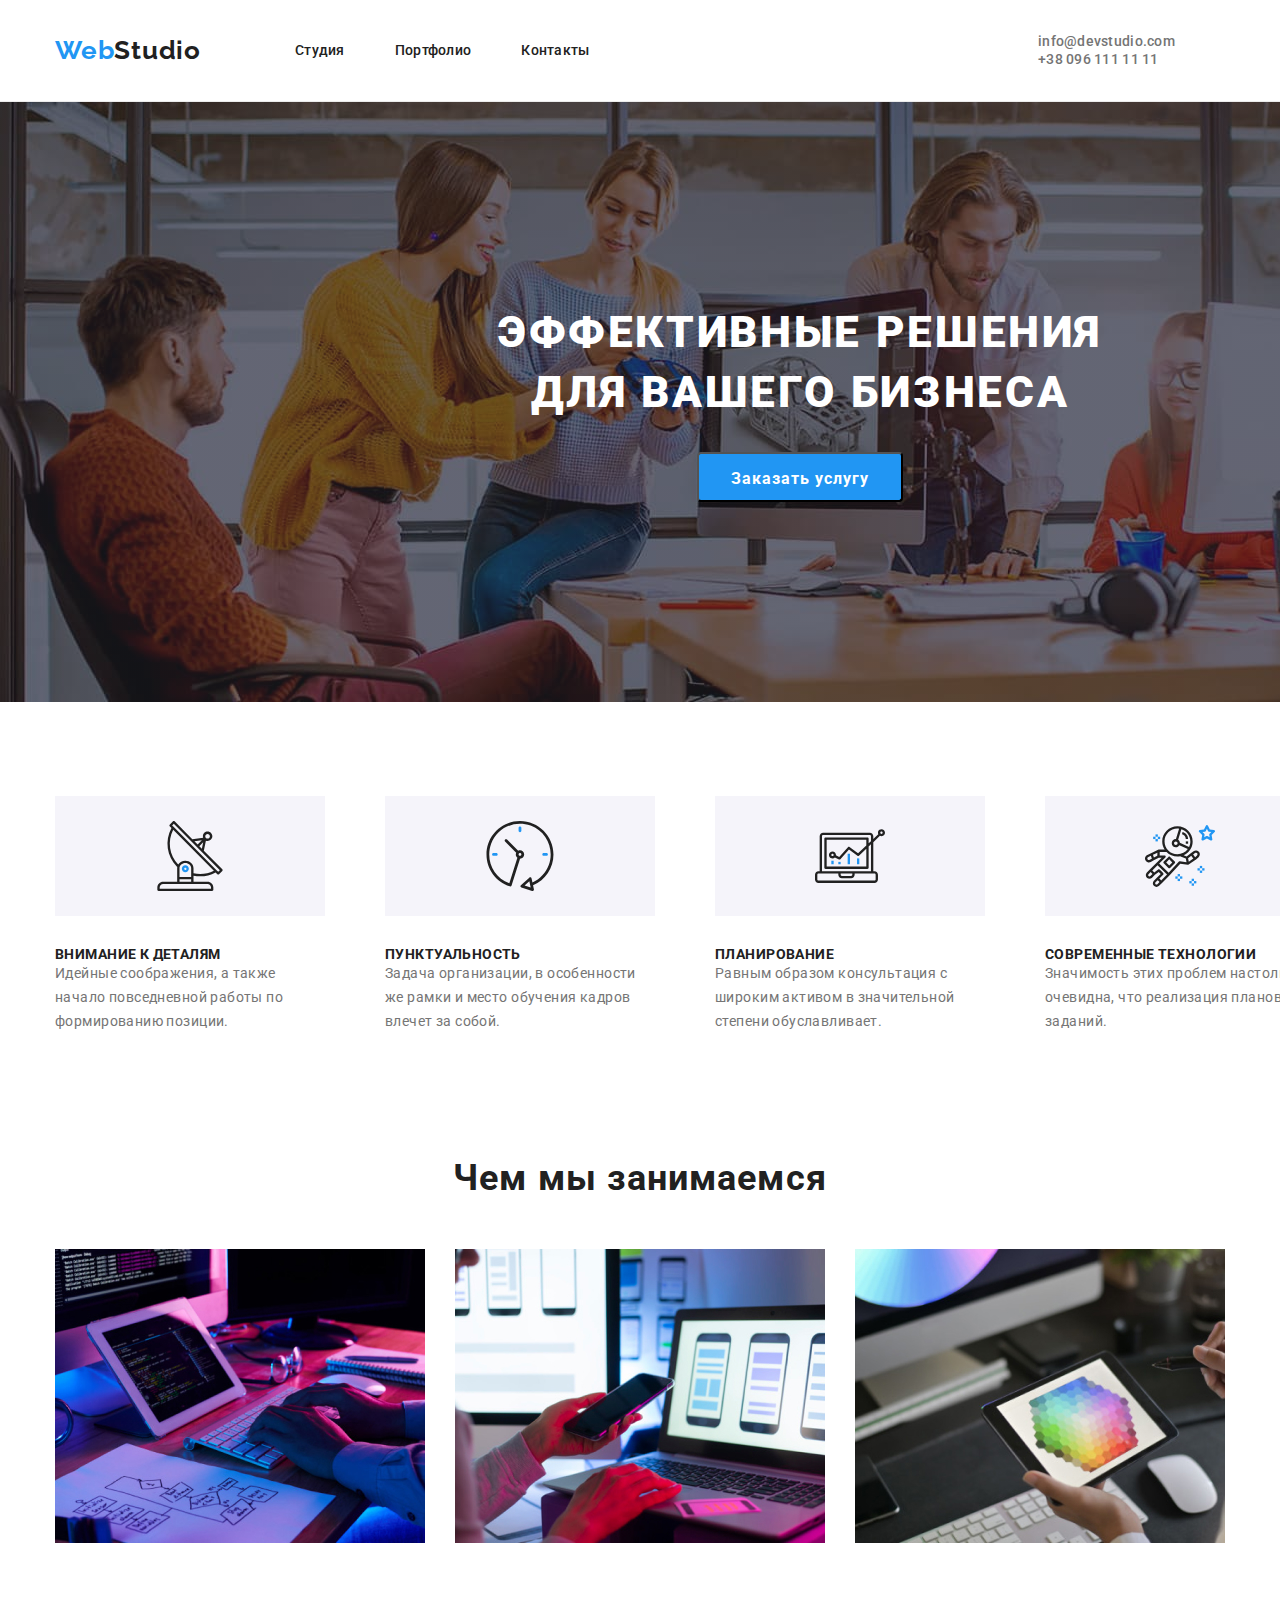
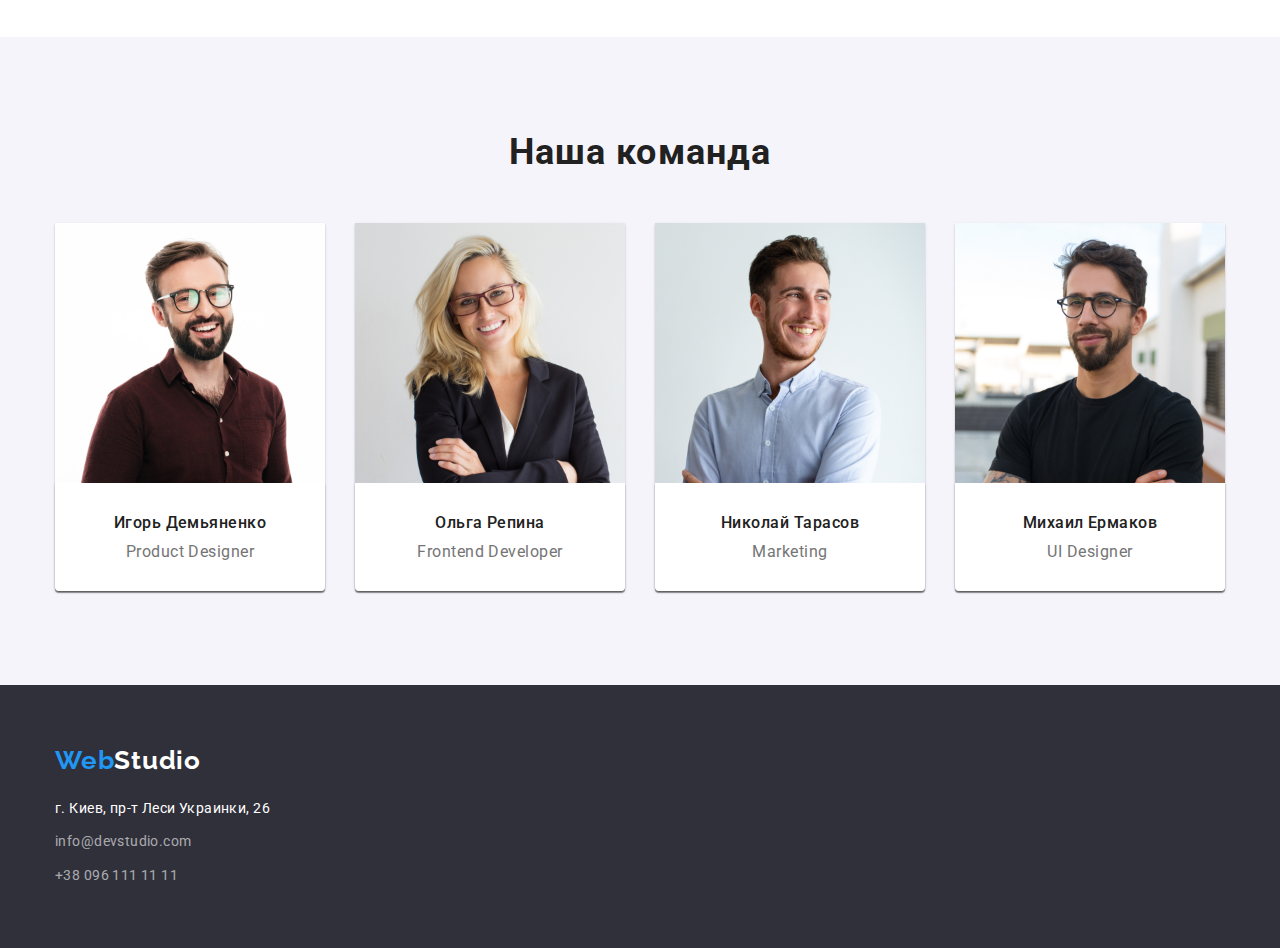
==== index.html @ 0e9f2cd8 "upd" ====
<!DOCTYPE html>
<html lang="ru">
  <head>
    <meta charset="UTF-8" />
    <meta name="viewport" content="width=device-width, initial-scale=1.0" />
    <title>Студия</title>
    <link
      rel="stylesheet"
      href="https://cdnjs.cloudflare.com/ajax/libs/modern-normalize/1.0.0/modern-normalize.css"
    />
    <link
      href="https://fonts.googleapis.com/css2?family=Raleway:wght@700&family=Roboto:wght@400;500;700;900&display=swap"
      rel="stylesheet"
    />
    <link rel="stylesheet" href="./css/styles.css" />
  </head>

  <body>
    <!-- HEADER -->
    <header class="header">
      <div class="container">
        <nav class="navigation">
          <a
            class="logo link"
            href="./index.html"
            aria-label="логотип вэб студиа"
            lang="en"
          >
            <span class="logo-first">Web</span
            ><span class="logo-second">Studio</span>
          </a>
          <ul class="navigation-list list">
            <li class="navigation-list-item">
              <a class="navigation-list-item-link link" href="./index.html"
                >Студия</a
              >
            </li>
            <li class="navigation-list-item">
              <a class="navigation-list-item-link link" href="./portfolio.html"
                >Портфолио</a
              >
            </li>
            <li class="navigation-list-item">
              <a class="navigation-list-item-link link" href="">Контакты</a>
            </li>
          </ul>
        </nav>

        <address class="address">
          <ul class="address-list list">
            <li class="address-list-item">
              <a class="header-mail-link link" href="mailto:info@devstudio.com"
                >info@devstudio.com</a
              >
            </li>
            <li class="address-list-item">
              <a class="header-tel-link link" href="tel:380961111111"
                >+38 096 111 11 11</a
              >
            </li>
          </ul>
        </address>
      </div>
    </header>

    <!-- MAIN -->
    <main>
      <!-- HERO -->
      <section class="hero">
        <div class="container">
          <h1 class="hero-title">
            Эффективные решения <br />
            для вашего бизнеса
          </h1>
          <button class="hero-btn" type="button">Заказать услугу</button>
        </div>
      </section>

      <!--FEATURES-->
      <section class="features">
        <div class="container">
          <h2 hidden>Особенности</h2>
          <ul class="features-list list">
            <li class="features-list-item">
              <h3 class="features-title detail">Внимание к деталям</h3>
              <p class="features-description">
                Идейные соображения, а также начало повседневной работы по
                формированию позиции.
              </p>
            </li>
            <li class="features-list-item">
              <h3 class="features-title time">Пунктуальность</h3>
              <p class="features-description">
                Задача организации, в особенности же рамки и место обучения
                кадров влечет за собой.
              </p>
            </li>
            <li class="features-list-item">
              <h3 class="features-title plan">Планирование</h3>
              <p class="features-description">
                Равным образом консультация с широким активом в значительной
                степени обуславливает.
              </p>
            </li>
            <li class="features-list-item">
              <h3 class="features-title tech">Современные технологии</h3>
              <p class="features-description">
                Значимость этих проблем настолько очевидна, что реализация
                плановых заданий.
              </p>
            </li>
          </ul>
        </div>
      </section>

      <!-- ABOUT US -->
      <section class="about">
        <div class="container">
          <h2 class="title">Чем мы занимаемся</h2>
          <ul class="about-list list">
            <li class="about-list-item">
              <img
                class="about-img"
                src="./images/about-us/about-us-img1.jpg"
                alt="Компьютер"
                width="370"
                height="294"
              />
            </li>
            <li class="about-list-item">
              <img
                class="about-img"
                src="./images/about-us/about-us-img2.jpg"
                alt="Телефон"
                width="370"
                height="294"
              />
            </li>
            <li class="about-list-item">
              <img
                class="about-img"
                src="./images/about-us/about-us-img3.jpg"
                alt="Планшет"
                width="370"
                height="294"
              />
            </li>
          </ul>
        </div>
      </section>

      <!-- TEAM -->
      <section class="team">
        <div class="container">
          <h2 class="title">Наша команда</h2>
          <ul class="team-list list">
            <li class="team-list-item">
              <img
                class="team-list-img"
                src="./images/team/ihor-d.jpg"
                alt="Фото Игоря"
                width="270"
                height="260"
              />
              <div class="team-list-content">
                <h3 class="team-list-name">Игорь Демьяненко</h3>
                <p class="team-list-position" lang="en">Product Designer</p>
              </div>
            </li>
            <li class="team-list-item">
              <img
                class="team-list-img"
                src="./images/team/olha-r.jpg"
                alt="Фото Ольги"
                width="270"
                height="260"
              />
              <div class="team-list-content">
                <h3 class="team-list-name">Ольга Репина</h3>
                <p class="team-list-position" lang="en">Frontend Developer</p>
              </div>
            </li>
            <li class="team-list-item">
              <img
                class="team-list-img"
                src="./images/team/nikolay-t.jpg"
                alt="Фото Николая"
                width="270"
                height="260"
              />
              <div class="team-list-content">
                <h3 class="team-list-name">Николай Тарасов</h3>
                <p class="team-list-position" lang="en">Marketing</p>
              </div>
            </li>
            <li class="team-list-item">
              <img
                class="team-list-img"
                src="./images/team/michail-e.jpg"
                alt="Фото Михаила"
                width="270"
                height="260"
              />
              <div class="team-list-content">
                <h3 class="team-list-name">Михаил Ермаков</h3>
                <p class="team-list-position" lang="en">UI Designer</p>
              </div>
            </li>
          </ul>
        </div>
      </section>
    </main>

    <!-- FOOTER -->
    <footer class="footer">
      <div class="container">
        <a
          class="logo link"
          href="./index.html"
          aria-label="логотип вэб студиа"
          lang="en"
        >
          <span class="logo-first">Web</span
          ><span class="logo-foot-second">Studio</span>
        </a>
        <address class="address">
          <ul class="address-list list">
            <li class="adress-list-item">
              <a
                class="address-list-link link"
                target="_blank"
                href="https://goo.gl/maps/9VeZTKKHiptrLCxo6"
                >г. Киев, пр-т Леси Украинки, 26</a
              >
            </li>
            <li class="adress-list-item">
              <a class="footer-mail-link link" href="mailto:info@devstudio.com"
                >info@devstudio.com</a
              >
            </li>
            <li class="adress-list-item">
              <a class="footer-tel-link link" href="tel:380961111111"
                >+38 096 111 11 11</a
              >
            </li>
          </ul>
        </address>
      </div>
    </footer>
  </body>
</html>
---- css/styles.css ----
/*
Основной цвет текста #757575
Вторичный цвет текста #212121
Акцент #2196F3


font-family: Raleway bold; - лого
font-family: Roboto 500; - навигация шапки, h команды, нав портфолио
font-family: Roboto 900; h героя
font-family: Roboto bold; кнопка услуг, h фичи, h секций, h портфеля
font-family: Roboto normal(400) p фичи, p команды, p портфеля
*/

:root {
  --primari-font-family: "Roboto", sans-serif;
  --secondary-font: "Raleway", sans-serif;
  --primary-text-color: #757575;
  --title-text-color: #212121;
  --secondary-title-color: #ffffff;
  --accent-color: #2196f3;
  --secondary-bg-color: #f5f4fa;
}

*,
*::before,
*::after {
  margin: 0;
  padding: 0;
}

.list {
  list-style: none;
  color: inherit;
}

.link {
  text-decoration: none;
}

.address {
  font-style: normal;
}

body {
  font-family: var(--primari-font-family);
  color: var(--primary-text-color);
  font-style: normal;
  max-width: 1600px;
  margin: auto;
}

img {
  display: block;
}

/*  ============  COMPONENTS  ============ */

.logo {
  font-family: var(--secondary-font);
  font-weight: 700;
  font-size: 26px;
  line-height: 1.192;
  letter-spacing: 0.03em;
}

.logo-first {
  color: var(--accent-color);
}
.logo-second {
  color: var(--title-text-color);
}

.title {
  font-family: Roboto;
  font-style: normal;
  font-weight: 700;
  font-size: 36px;
  line-height: 1.167;
  text-align: center;
  letter-spacing: 0.03em;
  color: var(--title-text-color);
  margin-bottom: 50px;
}

.container {
  width: 1200px;
  padding: 0 15px;
  margin: 0 auto;
}

.section {
  padding-top: 130px;
  padding-bottom: 120px;
}
/*  ============  END COMPONENTS  ============ */

/*==============  HEADER  ==============*/

.header {
  padding: 32px 0;
  border-bottom: 1px solid #ececec;
}

.header .container {
  display: flex;
  align-items: center;
}

.navigation {
  display: flex;
  align-items: center;
}

.navigation-list {
  display: flex;
}

.header .logo {
  margin-right: 94px;
}

.navigation-list-item:not(:last-child) {
  margin-right: 50px;
}

.header .address {
  margin-left: auto;
}

.header-mail-link {
  margin-right: 50px;
}

.navigation-list-item-link {
  padding: 32px 0;

  color: var(--title-text-color);

  font-weight: 500;
  font-size: 14px;
  line-height: 1.143;
  letter-spacing: 0.02em;
}

.address-list {
  display: flex;
  align-items: center;
}

.header-mail-link,
.header-tel-link {
  padding: 32px 0;

  color: var(--primary-text-color);

  font-weight: 500;
  font-size: 14px;
  line-height: 1.143;
  letter-spacing: 0.02em;
}

.navigation-list-item-link:hover,
.navigation-list-item-link:focus,
.header-mail-link:hover,
.header-tel-link:hover,
.header-mail-link:focus,
.header-tel-link:focus {
  color: var(--accent-color);
}

/*==============  END HEADER  ==============*/

/*==============  HERO  ==============*/
.hero .container {
  text-align: center;
  padding-top: 200px;
  padding-bottom: 200px;
  height: 600px;
  width: 1600px;
  background-color: #2f303a;
  background-image: linear-gradient(
      to right,
      rgba(47, 48, 58, 0.4),
      rgba(47, 48, 58, 0.4)
    ),
    url(../images/hero/hero-img.jpg);
}

.hero-title {
  color: var(--secondary-title-color);

  font-weight: 900;
  font-size: 44px;
  line-height: 1.364;
  letter-spacing: 0.06em;
  text-transform: uppercase;
  margin-bottom: 30px;
}

.hero-btn {
  border-radius: 4px;
  padding: 10px 32px;

  background-color: var(--accent-color);
  color: var(--secondary-title-color);
  min-width: 200px;
  height: 50px;
  font-weight: 700;
  font-size: 16px;
  line-height: 1.875;
  letter-spacing: 0.06em;
}

/*==============  END HERO  ==============*/

/*==============  FEATURES  ==============*/

.features-title {
  font-weight: 700;
  font-size: 14px;
  line-height: 1.143;
  letter-spacing: 0.03em;
  text-transform: uppercase;
  color: var(--title-text-color);
}

.features-title::before {
  display: block;
  content: "";
  width: 270px;
  height: 120px;
  background-color: var(--secondary-bg-color);
  margin-right: 30px;
  margin-bottom: 30px;
  background-repeat: no-repeat;
  background-position: center;
}

.detail::before {
  background-image: url(../images/features/antenna.svg);
}

.time::before {
  background-image: url(../images/features/clock.svg);
}

.plan::before {
  background-image: url(../images/features/diagram.svg);
}

.tech::before {
  background-image: url(../images/features/astronaut.svg);
}

.features-description {
  font-weight: 400;
  font-size: 14px;
  line-height: 1.714;
  letter-spacing: 0.03em;
}

.features .container {
  display: flex;
  padding-top: 94px;
  padding-bottom: 94px;
}

.features-list {
  display: flex;
}

.features-list-item:not(:last-child) {
  margin-right: 30px;
}

.features-description {
  width: 270px;
  height: 101px;
}
/*==============  END FEATURES ==============*/

/*==============  ABOUT US ==============*/

.about .container {
  display: flex;
  flex-direction: column;
  padding-bottom: 94px;
}

.about .title {
  margin-bottom: 50px;
}

.about-list {
  display: flex;
  justify-content: space-between;
}

.about-list-item:not(:last-child) {
  margin-right: 30px;
}

/*==============  END ABOUT US ==============*/

/*==============  TEAM  ==============*/

.team-list-name {
  font-weight: 500;
  font-size: 16px;
  line-height: 1.187;
  text-align: center;
  letter-spacing: 0.03em;
  color: var(--title-text-color);
}

.team-list-position {
  font-weight: 400;
  font-size: 16px;
  line-height: 1.187;
  text-align: center;
  letter-spacing: 0.03em;
}

.team .container {
  display: flex;
  flex-direction: column;
  justify-content: space-between;
  padding-top: 94px;
  padding-bottom: 94px;
}

.team .title {
  margin-bottom: 50px;
}

.team-list {
  display: flex;
}

.team-list-item {
  width: 270px;
  box-shadow: 0px 1px 3px rgba(0, 0, 0, 0.12), 0px 1px 1px rgba(0, 0, 0, 0.14),
    0px 2px 1px rgba(0, 0, 0, 0.2);
  border-radius: 0px 0px 4px 4px;
}

.team-list-item:not(:last-child) {
  margin-right: 30px;
}

.team-list-content {
  width: 270px;
  padding-top: 30px;
  padding-right: 58px;
  padding-bottom: 30px;
  padding-left: 58px;
  background-color: var(--secondary-title-color);
  box-shadow: 0px 1px 3px rgba(0, 0, 0, 0.12), 0px 1px 1px rgba(0, 0, 0, 0.14),
    0px 2px 1px rgba(0, 0, 0, 0.2);
  border-radius: 0px 0px 4px 4px;
}

.team .team-list-name {
  margin-bottom: 10px;
}

.team {
  background-color: var(--secondary-bg-color);
}

/*===========  END TEAM ==============*/

/*==============  FOOTER ==============*/
.footer {
  background-color: #2f303a;
}

.footer .container {
  padding: 60px 15px;
}

.address-list {
  display: block;
}

.adress-list-item {
  margin-top: 10px;
}

.address-list-link {
  font-weight: 400;
  font-size: 14px;
  line-height: 24px;
  letter-spacing: 0.03em;
  color: var(--secondary-title-color);
}

.footer-mail-link,
.footer-tel-link {
  font-weight: 400;
  font-size: 14px;
  line-height: 1.714;
  letter-spacing: 0.03em;
  color: rgba(255, 255, 255, 0.6);
}

.address-list-link:hover,
.footer-mail-link:hover,
.footer-tel-link:hover,
.address-list-link:focus,
.footer-mail-link:focus,
.footer-tel-link:focus {
  color: var(--accent-color);
}

.footer .logo {
  display: block;
  margin-bottom: 20px;
}

.logo-foot-second {
  color: var(--secondary-title-color);
}
/*==============  END FOOTER ==============*/

/*++++++++++++++++ PORTFOLIO +++++++++++++++++*/
/*==============  PROJECTS ==============*/

.project-nav {
  margin-top: 94px;
  margin-bottom: 50px;
}

.project-nav-list {
  display: flex;
  justify-content: center;
}

.project-nav-list-item:not(:last-child) {
  margin-right: 8px;
}

.project-list {
  display: flex;
  flex-wrap: wrap;
  margin-bottom: 94px;
}

.project-list-item:hover,
.project-list-item:focus {
  box-shadow: 0px 1px 1px rgba(0, 0, 0, 0.12), 0px 4px 4px rgba(0, 0, 0, 0.06),
    1px 4px 6px rgba(0, 0, 0, 0.16);
}

.project-list-item {
  margin-right: 30px;
  margin-bottom: 30px;
}

.project-list-item:nth-child(3n) {
  margin-right: 0px;
}

.project-list-item:nth-last-child(-n + 3) {
  margin-bottom: 0px;
}

.project-list-content {
  padding: 24px 20px;
  border-right: 1px solid #eeeeee;
  border-bottom: 1px solid #eeeeee;
  border-left: 1px solid #eeeeee;
}

.project-list-item .projects-title {
  font-weight: 700;
  font-size: 18px;
  line-height: 2;
  letter-spacing: 0.06em;
  color: var(--title-text-color);
}

.project-description {
  font-weight: 400;
  font-size: 16px;
  line-height: 30px;
  letter-spacing: 0.03em;
}

.btn {
  padding: 6px 22px;
  font-weight: 500;
  font-size: 16px;
  line-height: 26px;
  text-align: center;
  letter-spacing: 0.03em;
  color: var(--title-text-color);
  background: var(--secondary-bg-color);
  border-radius: 4px;
}

.btn:hover,
.btn:focus {
  color: var(--secondary-title-color);
  background-color: var(--accent-color);
}
/*==============  END PROJECTS ==============*/
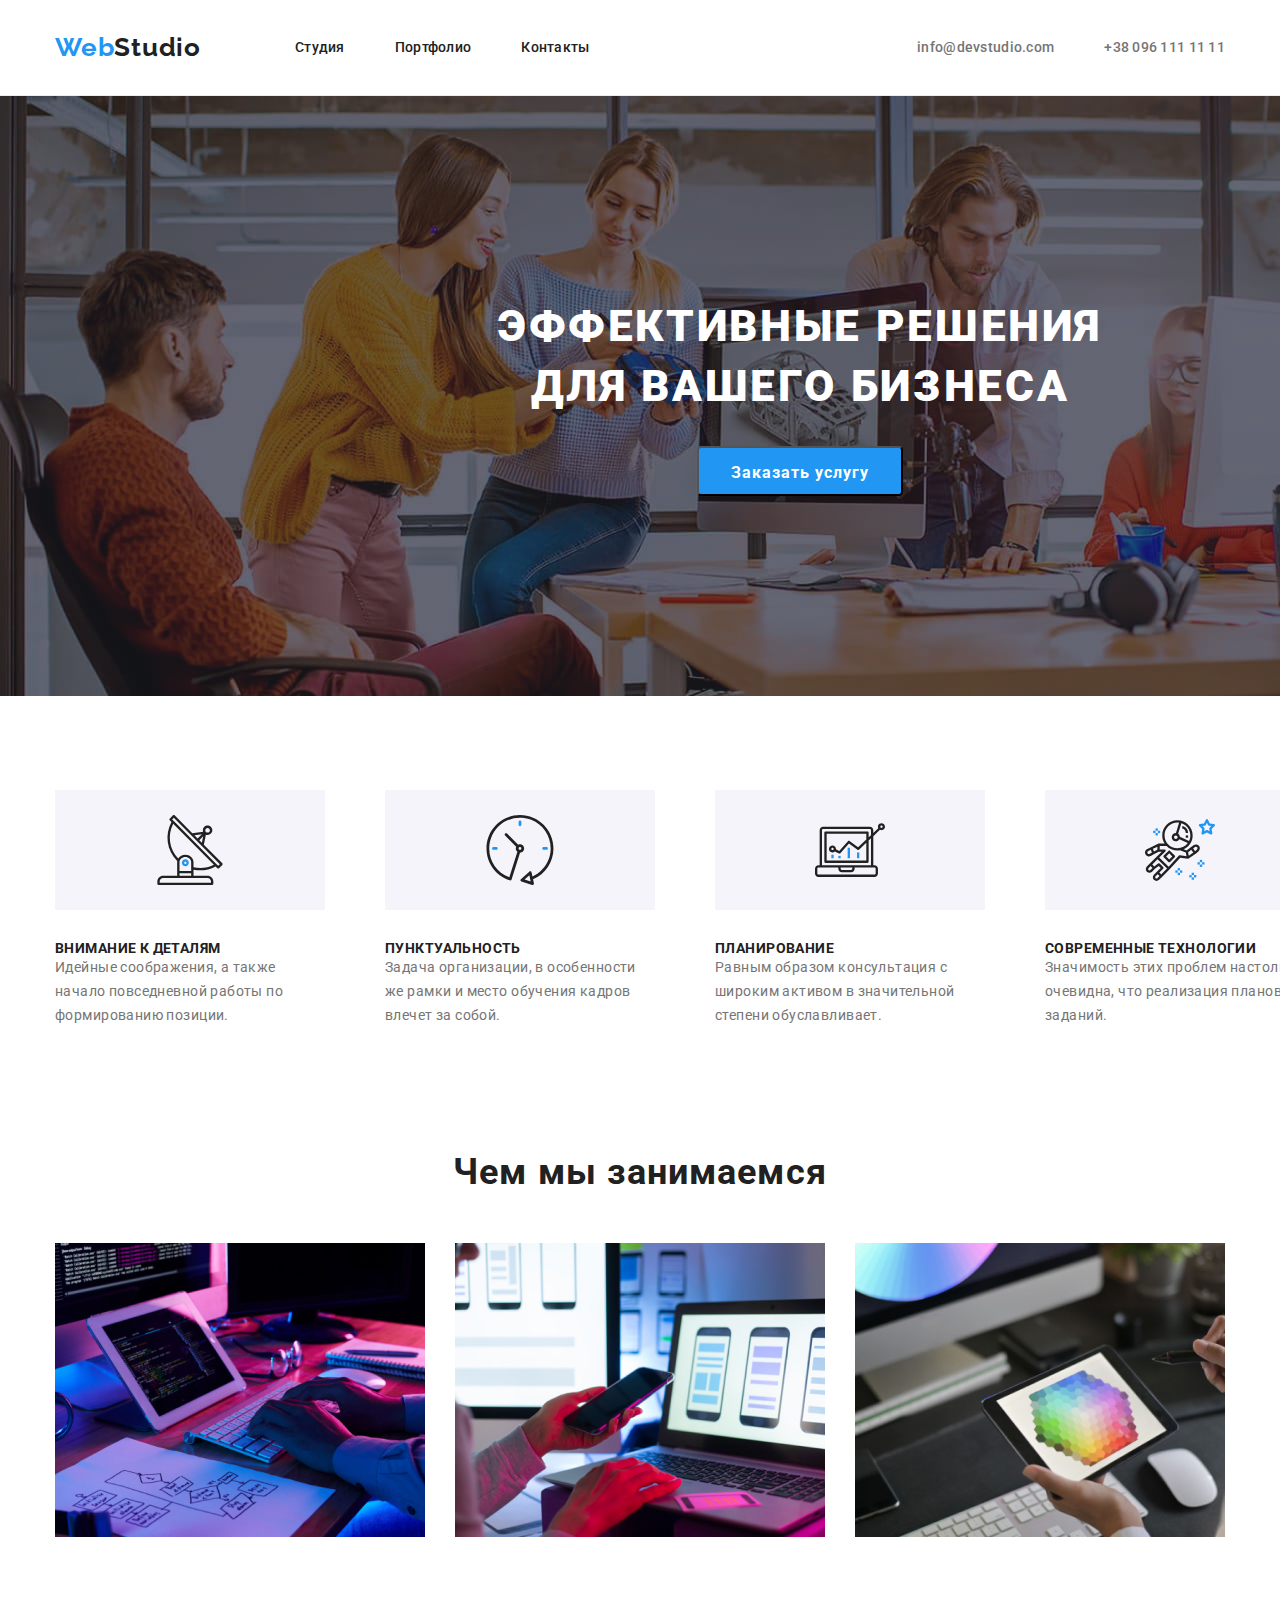
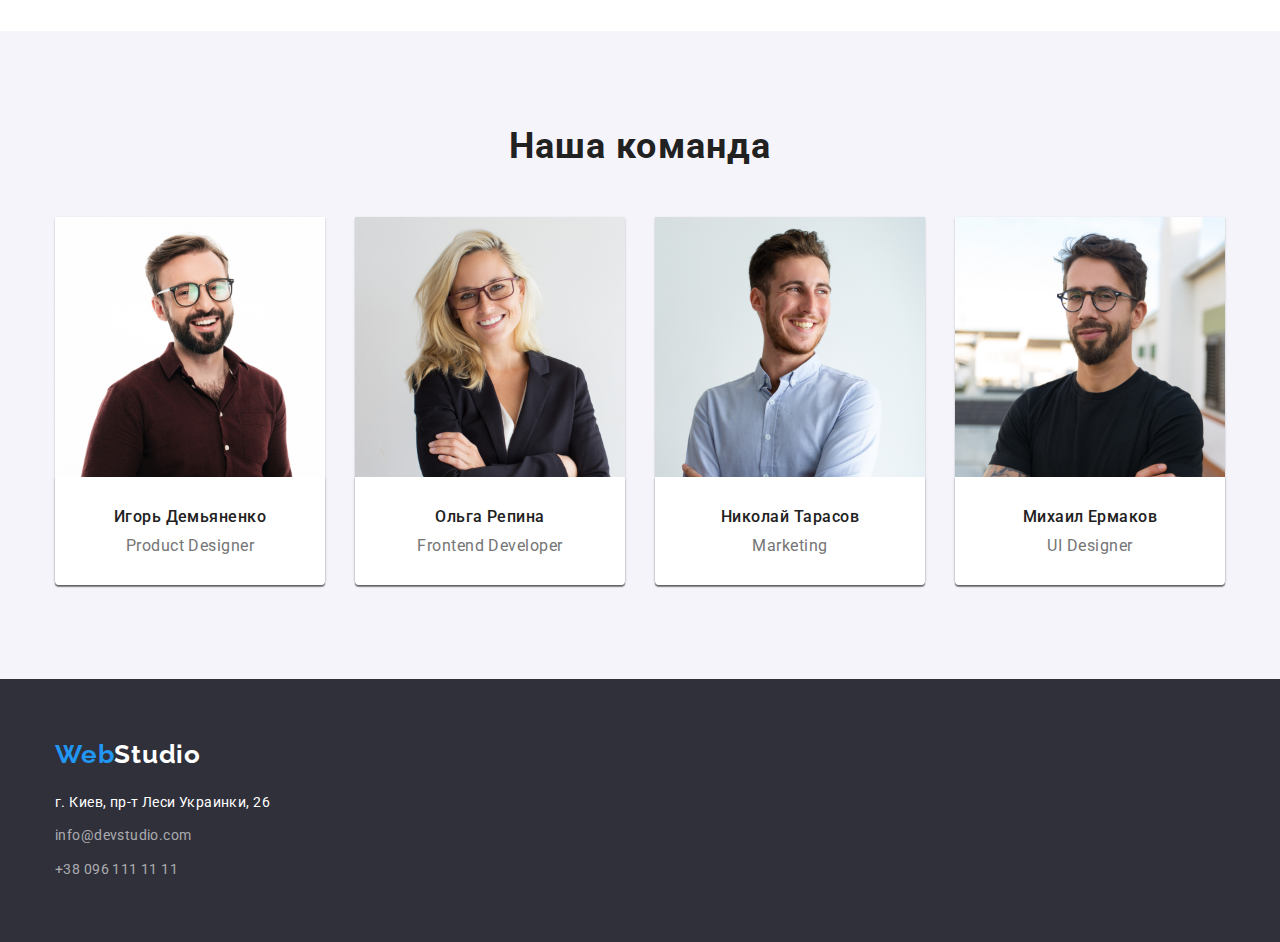
==== commit 0c4145d6: "upd" ====
--- a/index.html
+++ b/index.html
@@ -224,7 +224,7 @@
           ><span class="logo-foot-second">Studio</span>
         </a>
         <address class="address">
-          <ul class="address-list list">
+          <ul class="address-list-footer list">
             <li class="adress-list-item">
               <a
                 class="address-list-link link"
--- a/css/styles.css
+++ b/css/styles.css
@@ -379,7 +379,7 @@
   padding: 60px 15px;
 }
 
-.address-list {
+.address-list-footer {
   display: block;
 }
 
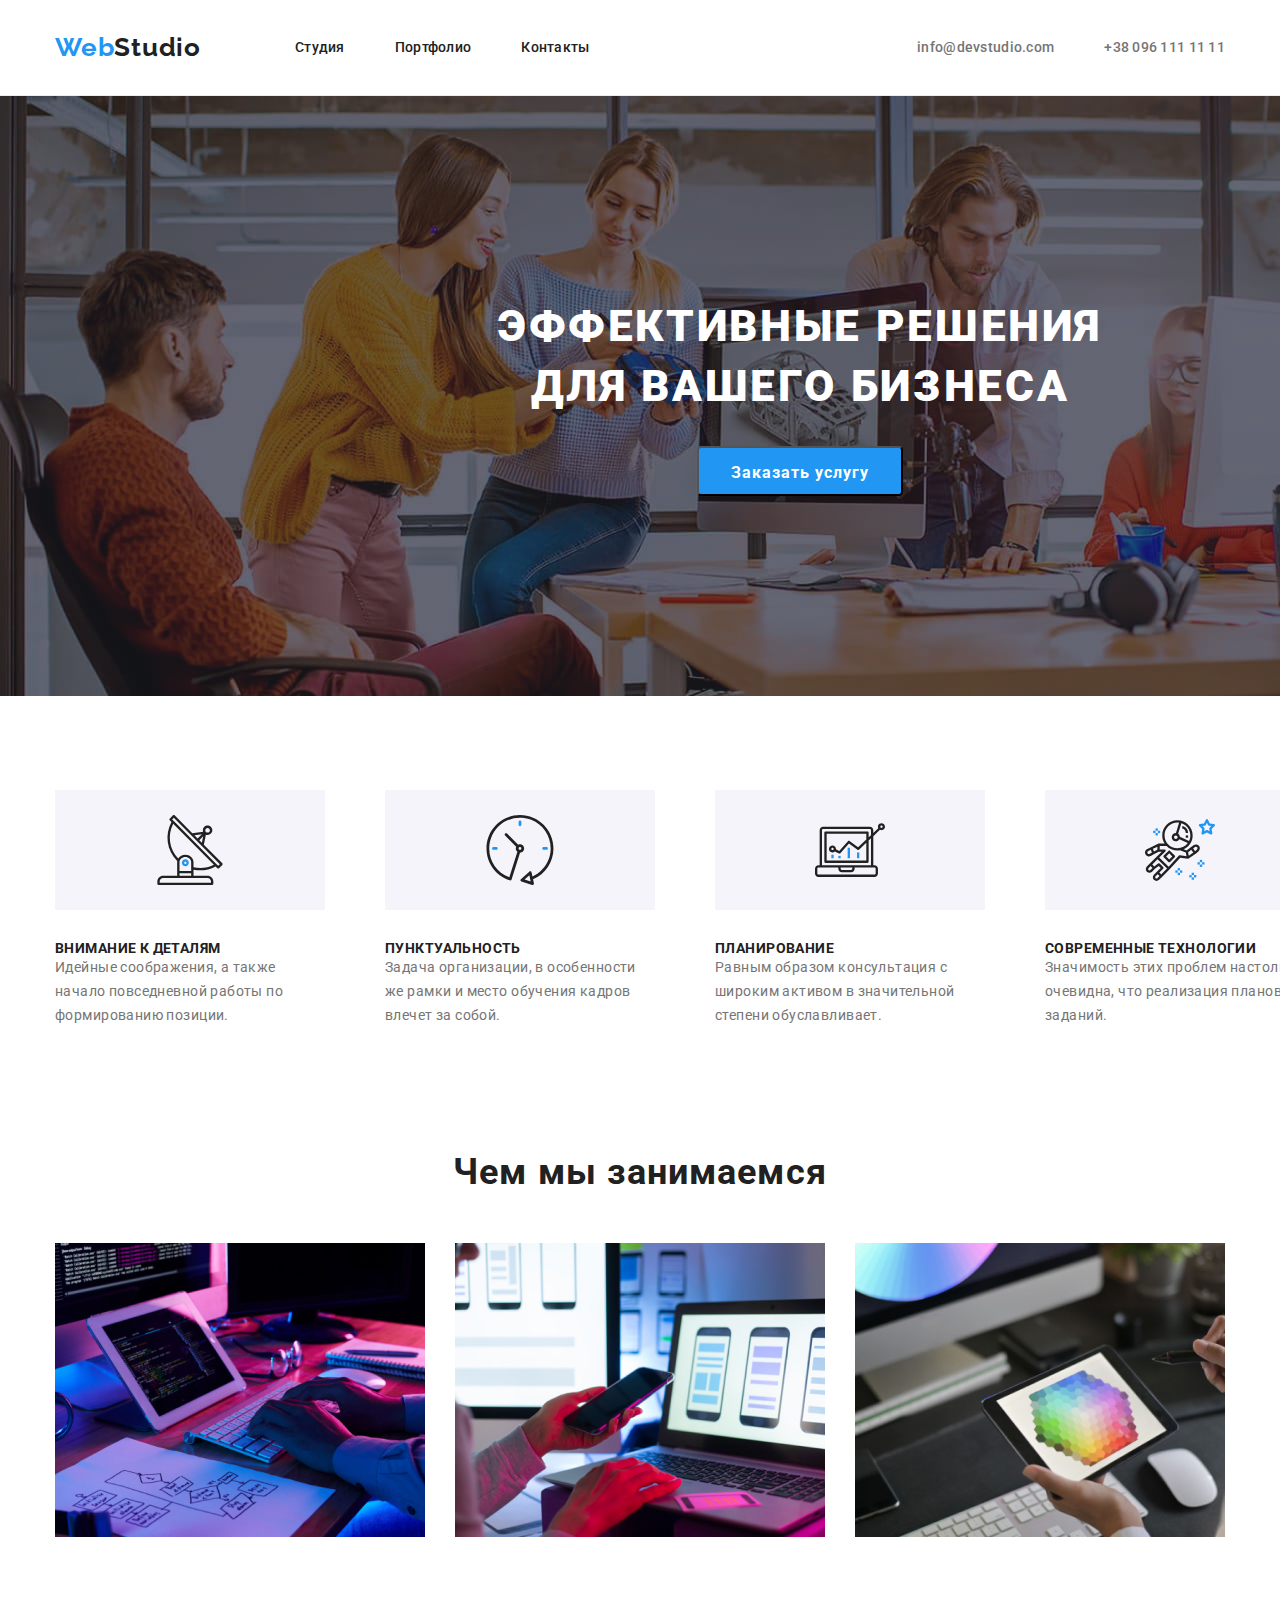
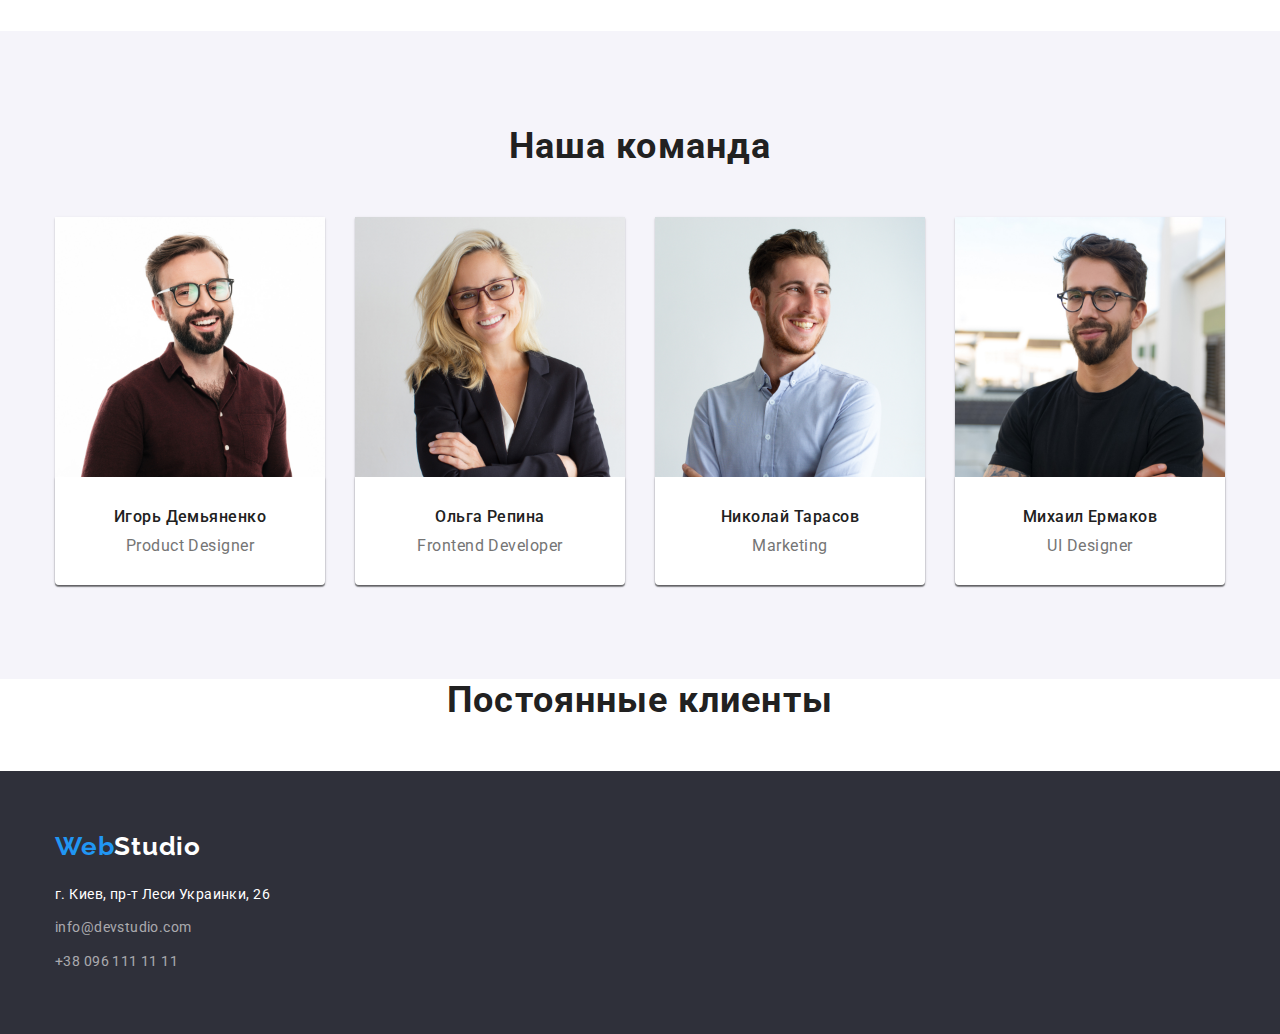
==== commit 6896e594: "upd" ====
--- a/index.html
+++ b/index.html
@@ -205,6 +205,32 @@
                 <h3 class="team-list-name">Михаил Ермаков</h3>
                 <p class="team-list-position" lang="en">UI Designer</p>
               </div>
+            </li>
+          </ul>
+        </div>
+      </section>
+
+      <section class="client">
+        <div class="container">
+          <h2 class="title">Постоянные клиенты</h2>
+          <ul class="client-list list">
+            <li class="client-list-item">
+              <a class="client-list-item-link link" href=""></a>
+            </li>
+            <li class="client-list-item">
+              <a class="client-list-item-link link" href=""></a>
+            </li>
+            <li class="client-list-item">
+              <a class="client-list-item-link link" href=""></a>
+            </li>
+            <li class="client-list-item">
+              <a class="client-list-item-link link" href=""></a>
+            </li>
+            <li class="client-list-item">
+              <a class="client-list-item-link link" href=""></a>
+            </li>
+            <li class="client-list-item">
+              <a class="client-list-item-link link" href=""></a>
             </li>
           </ul>
         </div>
--- a/css/styles.css
+++ b/css/styles.css
@@ -370,6 +370,12 @@
 
 /*===========  END TEAM ==============*/
 
+/*==============  CLIENT ==============*/
+.client-list {
+  display: flex;
+  justify-content: space-between;
+}
+/*==============  END CLIENT ==============*/
 /*==============  FOOTER ==============*/
 .footer {
   background-color: #2f303a;
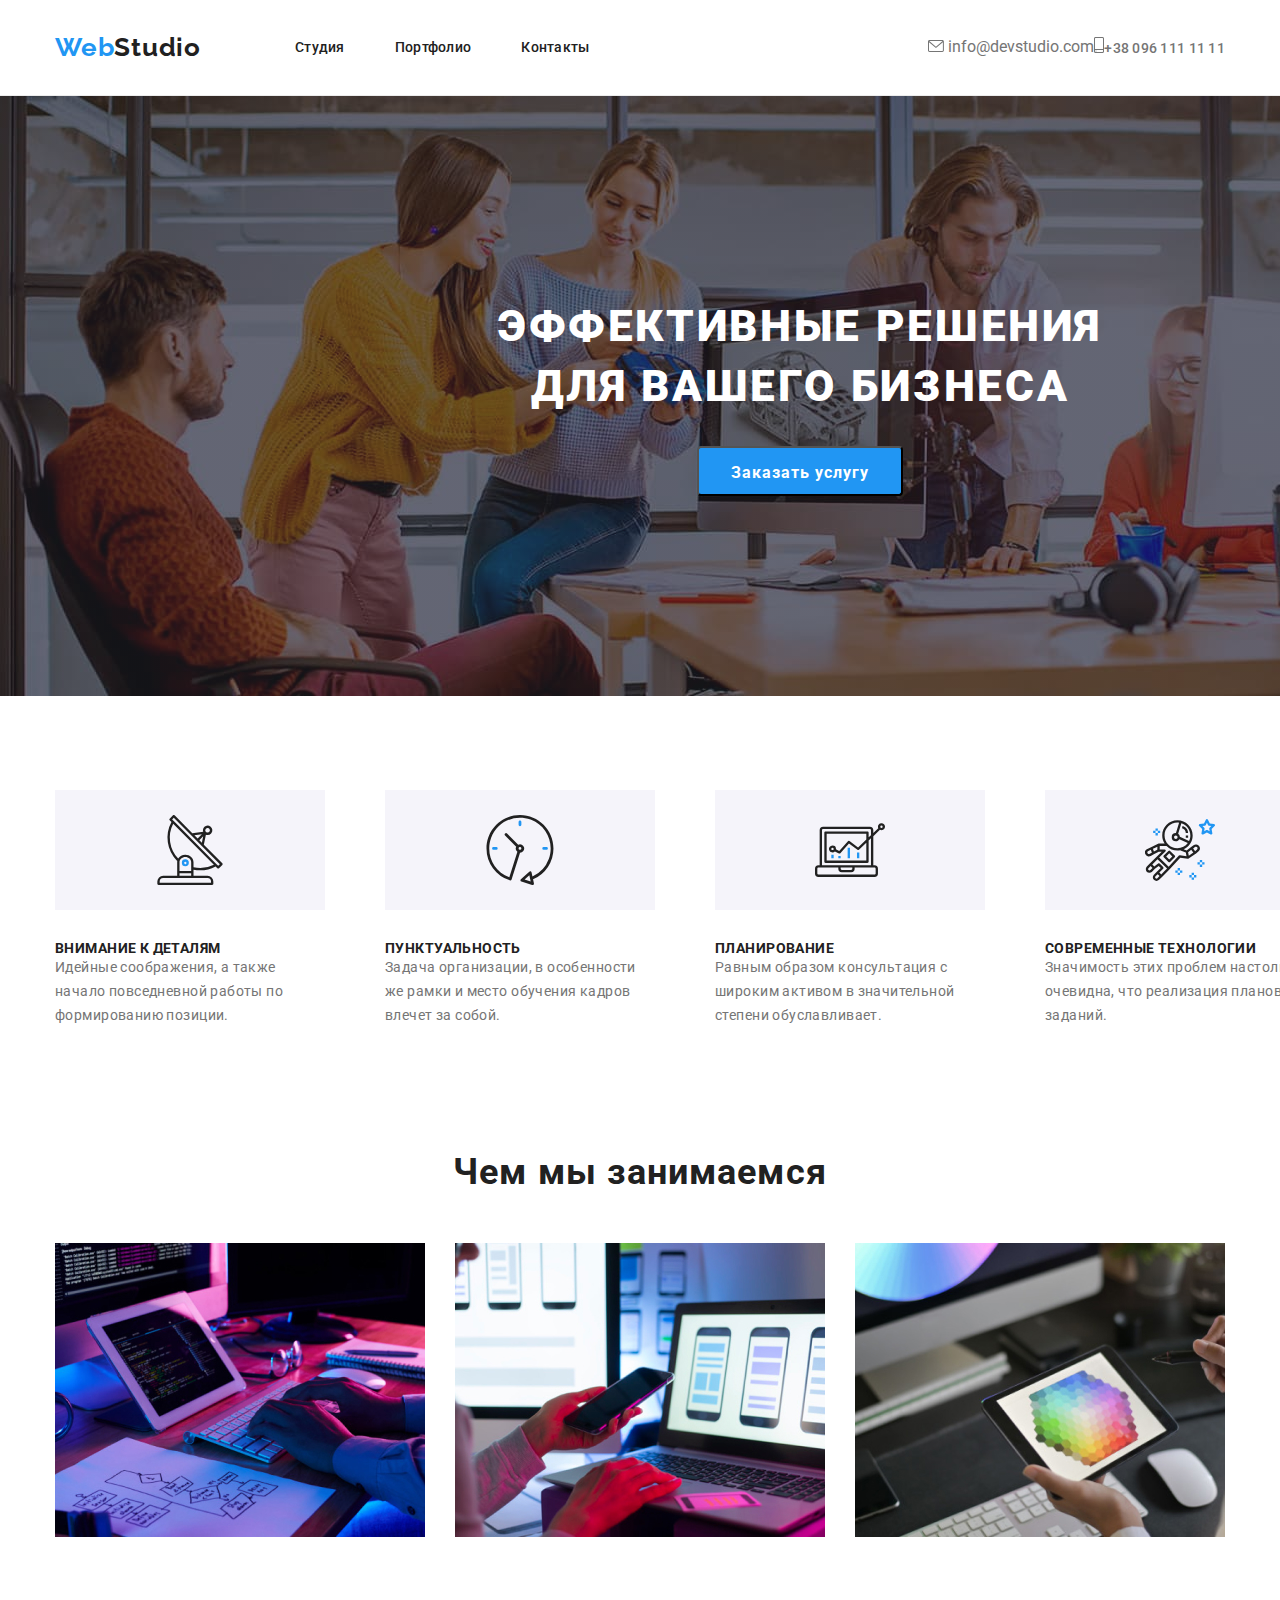
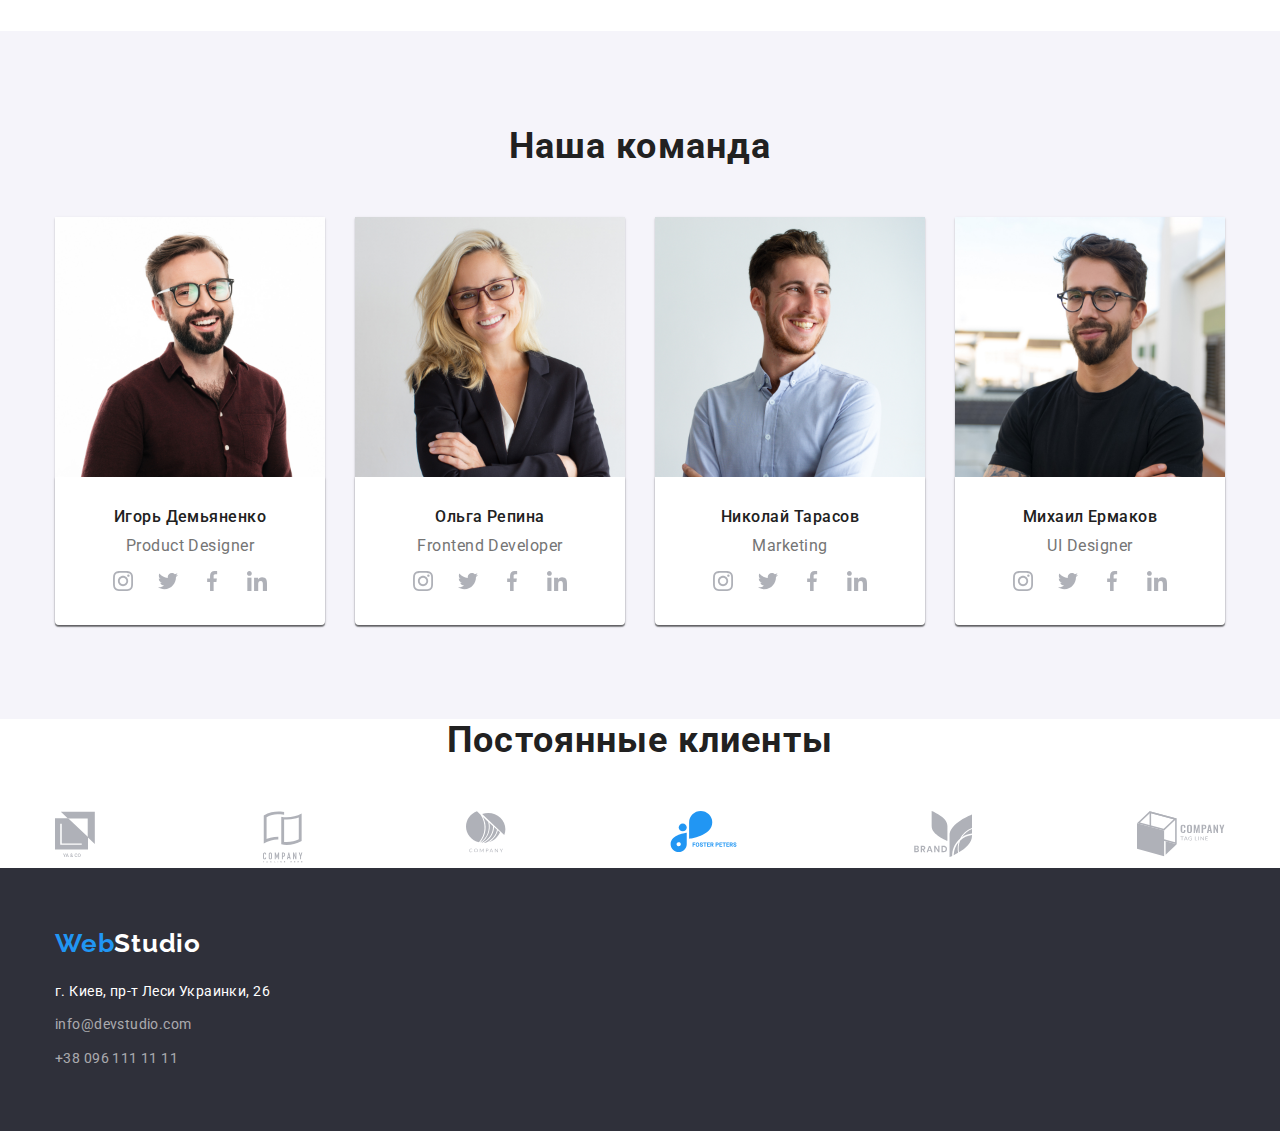
==== commit 42f47957: "upd" ====
--- a/index.html
+++ b/index.html
@@ -49,14 +49,18 @@
         <address class="address">
           <ul class="address-list list">
             <li class="address-list-item">
-              <a class="header-mail-link link" href="mailto:info@devstudio.com"
-                >info@devstudio.com</a
-              >
+              <a class="header-mail-link link" href="mailto:info@devstudio.com"></a>
+                <svg width="16px" height="12px" class="client-logo">
+                  <use href="./images/sprite.svg#icon-email"></use>
+                </svg> info@devstudio.com 
+              </a>             
             </li>
             <li class="address-list-item">
-              <a class="header-tel-link link" href="tel:380961111111"
-                >+38 096 111 11 11</a
-              >
+              <a class="header-tel-link link" href="tel:380961111111">
+                <svg width="10px" height="16px" class="client-logo">
+                  <use href="./images/sprite.svg#icon-smartphone"></use>
+                </svg>+38 096 111 11 11
+              </a>
             </li>
           </ul>
         </address>
@@ -165,6 +169,36 @@
               <div class="team-list-content">
                 <h3 class="team-list-name">Игорь Демьяненко</h3>
                 <p class="team-list-position" lang="en">Product Designer</p>
+                <ul class="team-social-list list">
+                  <li class="team-social-list-item">
+                    <a class="team-social-list-item-link link" href="">
+                      <svg width="20px" height="20px" class="social-link">
+                        <use href="./images/sprite.svg#icon-instagram"></use>
+                      </svg>
+                    </a>
+                  </li>
+                  <li class="team-social-list-item">
+                    <a class="team-social-list-item-link link" href="">
+                      <svg width="20px" height="20px" class="social-link">
+                        <use href="./images/sprite.svg#icon-twitter"></use>
+                      </svg>
+                    </a>
+                  </li>
+                  <li class="team-social-list-item">
+                    <a class="team-social-list-item-link link" href="">
+                      <svg width="20px" height="20px" class="social-link">
+                        <use href="./images/sprite.svg#icon-facebook"></use>
+                      </svg>
+                    </a>
+                  </li>
+                  <li class="team-social-list-item">
+                    <a class="team-social-list-item-link link" href="">
+                      <svg width="20px" height="20px" class="social-link">
+                        <use href="./images/sprite.svg#icon-linkedin"></use>
+                      </svg>
+                    </a>
+                  </li>
+                </ul>
               </div>
             </li>
             <li class="team-list-item">
@@ -178,6 +212,36 @@
               <div class="team-list-content">
                 <h3 class="team-list-name">Ольга Репина</h3>
                 <p class="team-list-position" lang="en">Frontend Developer</p>
+                <ul class="team-social-list list">
+                  <li class="team-social-list-item">
+                    <a class="team-social-list-item-link link" href="">
+                      <svg width="20px" height="20px" class="social-link">
+                        <use href="./images/sprite.svg#icon-instagram"></use>
+                      </svg>
+                    </a>
+                  </li>
+                  <li class="team-social-list-item">
+                    <a class="team-social-list-item-link link" href="">
+                      <svg width="20px" height="20px" class="social-link">
+                        <use href="./images/sprite.svg#icon-twitter"></use>
+                      </svg>
+                    </a>
+                  </li>
+                  <li class="team-social-list-item">
+                    <a class="team-social-list-item-link link" href="">
+                      <svg width="20px" height="20px" class="social-link">
+                        <use href="./images/sprite.svg#icon-facebook"></use>
+                      </svg>
+                    </a>
+                  </li>
+                  <li class="team-social-list-item">
+                    <a class="team-social-list-item-link link" href="">
+                      <svg width="20px" height="20px" class="social-link">
+                        <use href="./images/sprite.svg#icon-linkedin"></use>
+                      </svg>
+                    </a>
+                  </li>
+                </ul>
               </div>
             </li>
             <li class="team-list-item">
@@ -191,6 +255,36 @@
               <div class="team-list-content">
                 <h3 class="team-list-name">Николай Тарасов</h3>
                 <p class="team-list-position" lang="en">Marketing</p>
+                <ul class="team-social-list list">
+                  <li class="team-social-list-item">
+                    <a class="team-social-list-item-link link" href="">
+                      <svg width="20px" height="20px" class="social-link">
+                        <use href="./images/sprite.svg#icon-instagram"></use>
+                      </svg>
+                    </a>
+                  </li>
+                  <li class="team-social-list-item">
+                    <a class="team-social-list-item-link link" href="">
+                      <svg width="20px" height="20px" class="social-link">
+                        <use href="./images/sprite.svg#icon-twitter"></use>
+                      </svg>
+                    </a>
+                  </li>
+                  <li class="team-social-list-item">
+                    <a class="team-social-list-item-link link" href="">
+                      <svg width="20px" height="20px" class="social-link">
+                        <use href="./images/sprite.svg#icon-facebook"></use>
+                      </svg>
+                    </a>
+                  </li>
+                  <li class="team-social-list-item">
+                    <a class="team-social-list-item-link link" href="">
+                      <svg width="20px" height="20px" class="social-link">
+                        <use href="./images/sprite.svg#icon-linkedin"></use>
+                      </svg>
+                    </a>
+                  </li>
+                </ul>
               </div>
             </li>
             <li class="team-list-item">
@@ -204,33 +298,87 @@
               <div class="team-list-content">
                 <h3 class="team-list-name">Михаил Ермаков</h3>
                 <p class="team-list-position" lang="en">UI Designer</p>
+                <ul class="team-social-list list">
+                  <li class="team-social-list-item">
+                    <a class="team-social-list-item-link link" href="">
+                      <svg width="20px" height="20px" class="social-link">
+                        <use href="./images/sprite.svg#icon-instagram"></use>
+                      </svg>
+                    </a>
+                  </li>
+                  <li class="team-social-list-item">
+                    <a class="team-social-list-item-link link" href="">
+                      <svg width="20px" height="20px" class="social-link">
+                        <use href="./images/sprite.svg#icon-twitter"></use>
+                      </svg>
+                    </a>
+                  </li>
+                  <li class="team-social-list-item">
+                    <a class="team-social-list-item-link link" href="">
+                      <svg width="20px" height="20px" class="social-link">
+                        <use href="./images/sprite.svg#icon-facebook"></use>
+                      </svg>
+                    </a>
+                  </li>
+                  <li class="team-social-list-item">
+                    <a class="team-social-list-item-link link" href="">
+                      <svg width="20px" height="20px" class="social-link">
+                        <use href="./images/sprite.svg#icon-linkedin"></use>
+                      </svg>
+                    </a>
+                  </li>
+                </ul>
               </div>
             </li>
           </ul>
         </div>
       </section>
-
+      <!---CLIENT-->
       <section class="client">
         <div class="container">
           <h2 class="title">Постоянные клиенты</h2>
           <ul class="client-list list">
             <li class="client-list-item">
-              <a class="client-list-item-link link" href=""></a>
-            </li>
-            <li class="client-list-item">
-              <a class="client-list-item-link link" href=""></a>
-            </li>
-            <li class="client-list-item">
-              <a class="client-list-item-link link" href=""></a>
-            </li>
-            <li class="client-list-item">
-              <a class="client-list-item-link link" href=""></a>
-            </li>
-            <li class="client-list-item">
-              <a class="client-list-item-link link" href=""></a>
-            </li>
-            <li class="client-list-item">
-              <a class="client-list-item-link link" href=""></a>
+              <a class="client-list-item-link link" href="">
+                <svg width="44px" height="50px" class="client-logo">
+                  <use href="./images/sprite.svg#icon-logo1"></use>
+                </svg>
+              </a>
+            </li>
+            <li class="client-list-item">
+              <a class="client-list-item-link link" href="">
+                <svg width="40px" height="52px" class="client-logo">
+                  <use href="./images/sprite.svg#icon-logo2"></use>
+                </svg>
+              </a>
+            </li>
+            <li class="client-list-item">
+              <a class="client-list-item-link link" href="">
+                <svg width="40px" height="42px" class="client-logo">
+                  <use href="./images/sprite.svg#icon-logo3"></use>
+                </svg>
+              </a>
+            </li>
+            <li class="client-list-item">
+              <a class="client-list-item-link link" href="">
+                <svg width="80px" height="42px" class="client-logo">
+                  <use href="./images/sprite.svg#icon-logo4"></use>
+                </svg>
+              </a>
+            </li>
+            <li class="client-list-item">
+              <a class="client-list-item-link link" href="">
+                <svg width="60px" height="46px" class="client-logo">
+                  <use href="./images/sprite.svg#icon-logo5"></use>
+                </svg>
+              </a>
+            </li>
+            <li class="client-list-item">
+              <a class="client-list-item-link link" href="">
+                <svg width="88px" height="46px" class="client-logo">
+                  <use href="./images/sprite.svg#icon-logo6"></use>
+                </svg>
+              </a>
             </li>
           </ul>
         </div>
--- a/css/styles.css
+++ b/css/styles.css
@@ -319,6 +319,7 @@
   line-height: 1.187;
   text-align: center;
   letter-spacing: 0.03em;
+  margin-bottom: 16px;
 }
 
 .team .container {
@@ -363,7 +364,11 @@
 .team .team-list-name {
   margin-bottom: 10px;
 }
-
+.team-social-list {
+  display: flex;
+  align-items: center;
+  justify-content: space-between;
+}
 .team {
   background-color: var(--secondary-bg-color);
 }
@@ -375,6 +380,7 @@
   display: flex;
   justify-content: space-between;
 }
+
 /*==============  END CLIENT ==============*/
 /*==============  FOOTER ==============*/
 .footer {
@@ -383,10 +389,6 @@
 
 .footer .container {
   padding: 60px 15px;
-}
-
-.address-list-footer {
-  display: block;
 }
 
 .adress-list-item {
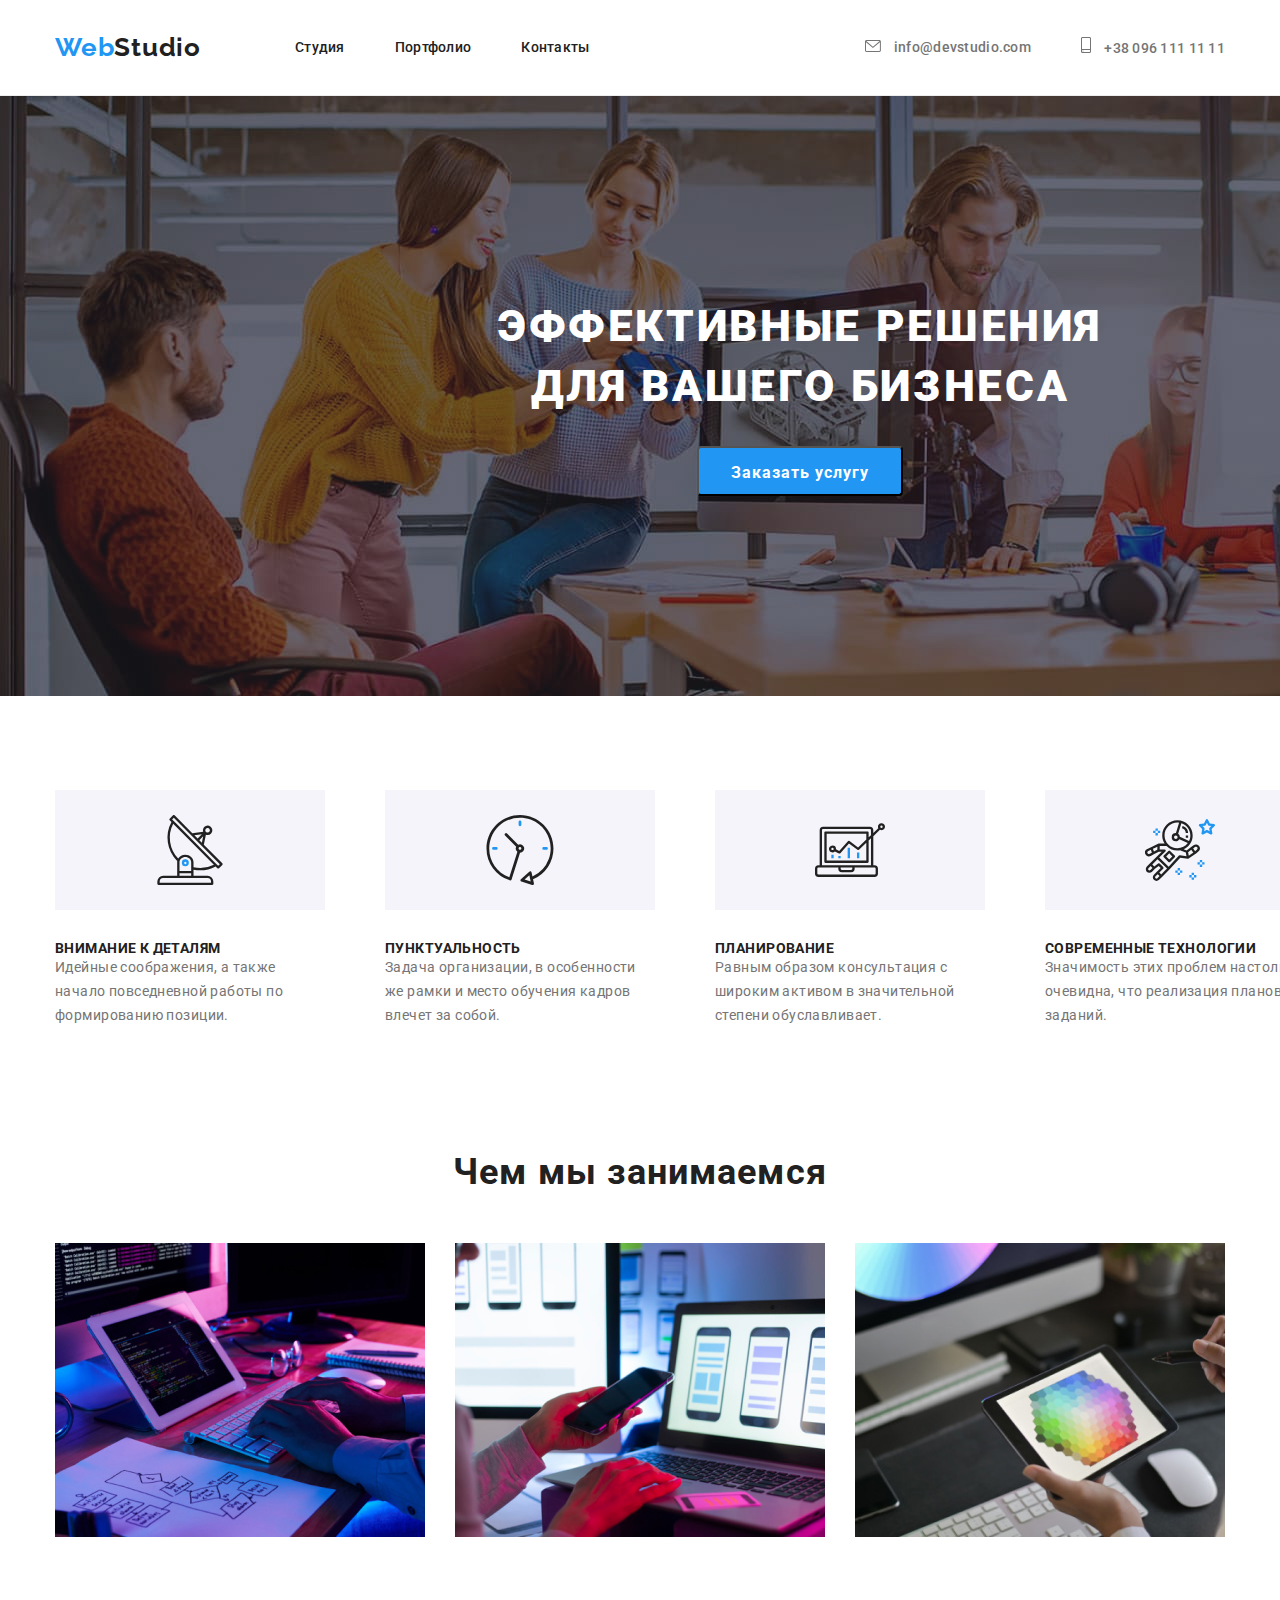
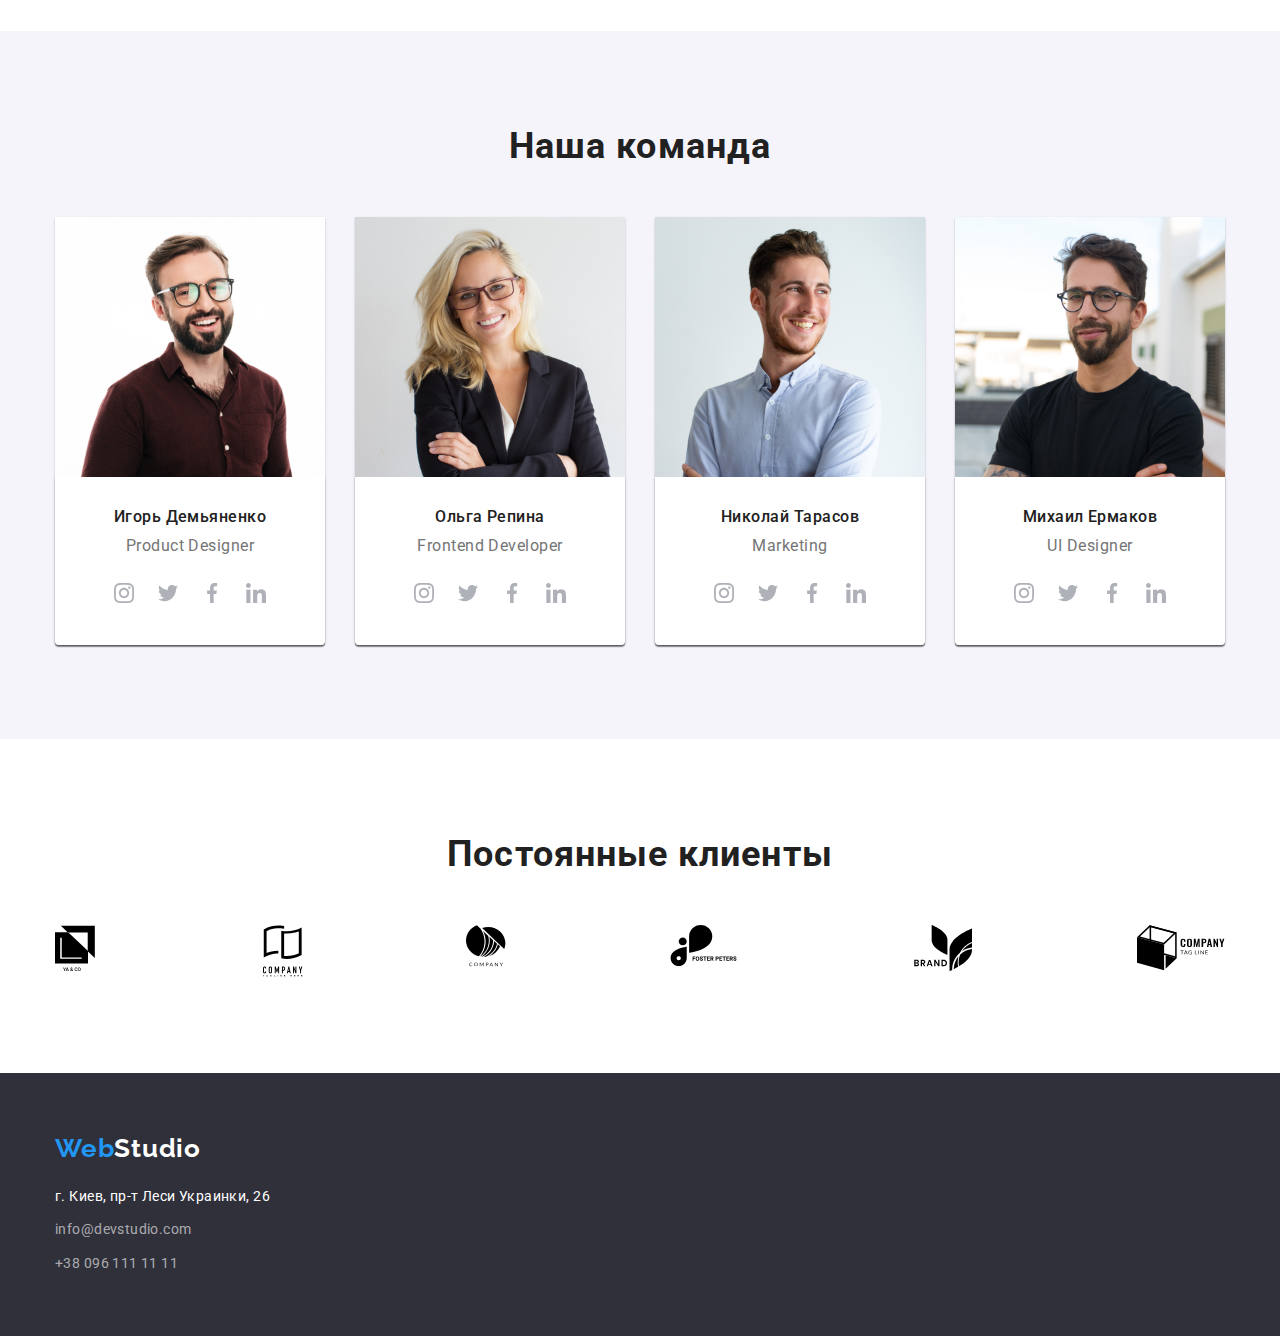
==== commit afecc613: "upd" ====
--- a/index.html
+++ b/index.html
@@ -49,17 +49,19 @@
         <address class="address">
           <ul class="address-list list">
             <li class="address-list-item">
-              <a class="header-mail-link link" href="mailto:info@devstudio.com"></a>
-                <svg width="16px" height="12px" class="client-logo">
+              <a class="header-mail-link link" href="mailto:info@devstudio.com">
+                <svg width="16px" height="12px" class="address-logo">
                   <use href="./images/sprite.svg#icon-email"></use>
-                </svg> info@devstudio.com 
-              </a>             
+                </svg>
+                info@devstudio.com
+              </a>
             </li>
             <li class="address-list-item">
               <a class="header-tel-link link" href="tel:380961111111">
-                <svg width="10px" height="16px" class="client-logo">
+                <svg width="10px" height="16px" class="address-logo">
                   <use href="./images/sprite.svg#icon-smartphone"></use>
-                </svg>+38 096 111 11 11
+                </svg>
+                +38 096 111 11 11
               </a>
             </li>
           </ul>
--- a/css/styles.css
+++ b/css/styles.css
@@ -19,6 +19,7 @@
   --secondary-title-color: #ffffff;
   --accent-color: #2196f3;
   --secondary-bg-color: #f5f4fa;
+  --link-color: #afb1b8;
 }
 
 *,
@@ -145,8 +146,13 @@
 .address-list {
   display: flex;
   align-items: center;
-}
-
+  justify-content: center;
+}
+
+.address-logo {
+  display: inline-block;
+  margin-right: 10px;
+}
 .header-mail-link,
 .header-tel-link {
   padding: 32px 0;
@@ -168,6 +174,16 @@
   color: var(--accent-color);
 }
 
+.address-logo {
+  fill: var(--primary-text-color);
+}
+
+.header-mail-link:hover .address-logo,
+.header-tel-link:hover .address-logo,
+.header-mail-link:focus .address-logo,
+.header-tel-link:focus .address-logo {
+  fill: var(--accent-color);
+}
 /*==============  END HEADER  ==============*/
 
 /*==============  HERO  ==============*/
@@ -367,20 +383,49 @@
 .team-social-list {
   display: flex;
   align-items: center;
-  justify-content: space-between;
+  justify-content: center;
 }
 .team {
   background-color: var(--secondary-bg-color);
 }
 
+.team-social-list-item-link {
+  display: flex;
+  align-items: center;
+  justify-content: center;
+  width: 44px;
+  height: 44px;
+  border-radius: 50%;
+}
+
+.team-social-list-item-link:hover {
+  background-color: var(--accent-color);
+}
+
+.social-link {
+  fill: var(--link-color);
+}
+.team-social-list-item-link:hover .social-link {
+  fill: var(--secondary-bg-color);
+}
+
 /*===========  END TEAM ==============*/
 
 /*==============  CLIENT ==============*/
+
+.client .container {
+  padding-top: 94px;
+  padding-bottom: 92px;
+}
+
 .client-list {
   display: flex;
   justify-content: space-between;
 }
 
+.client-logo:hover {
+  fill: var(--accent-color);
+}
 /*==============  END CLIENT ==============*/
 /*==============  FOOTER ==============*/
 .footer {
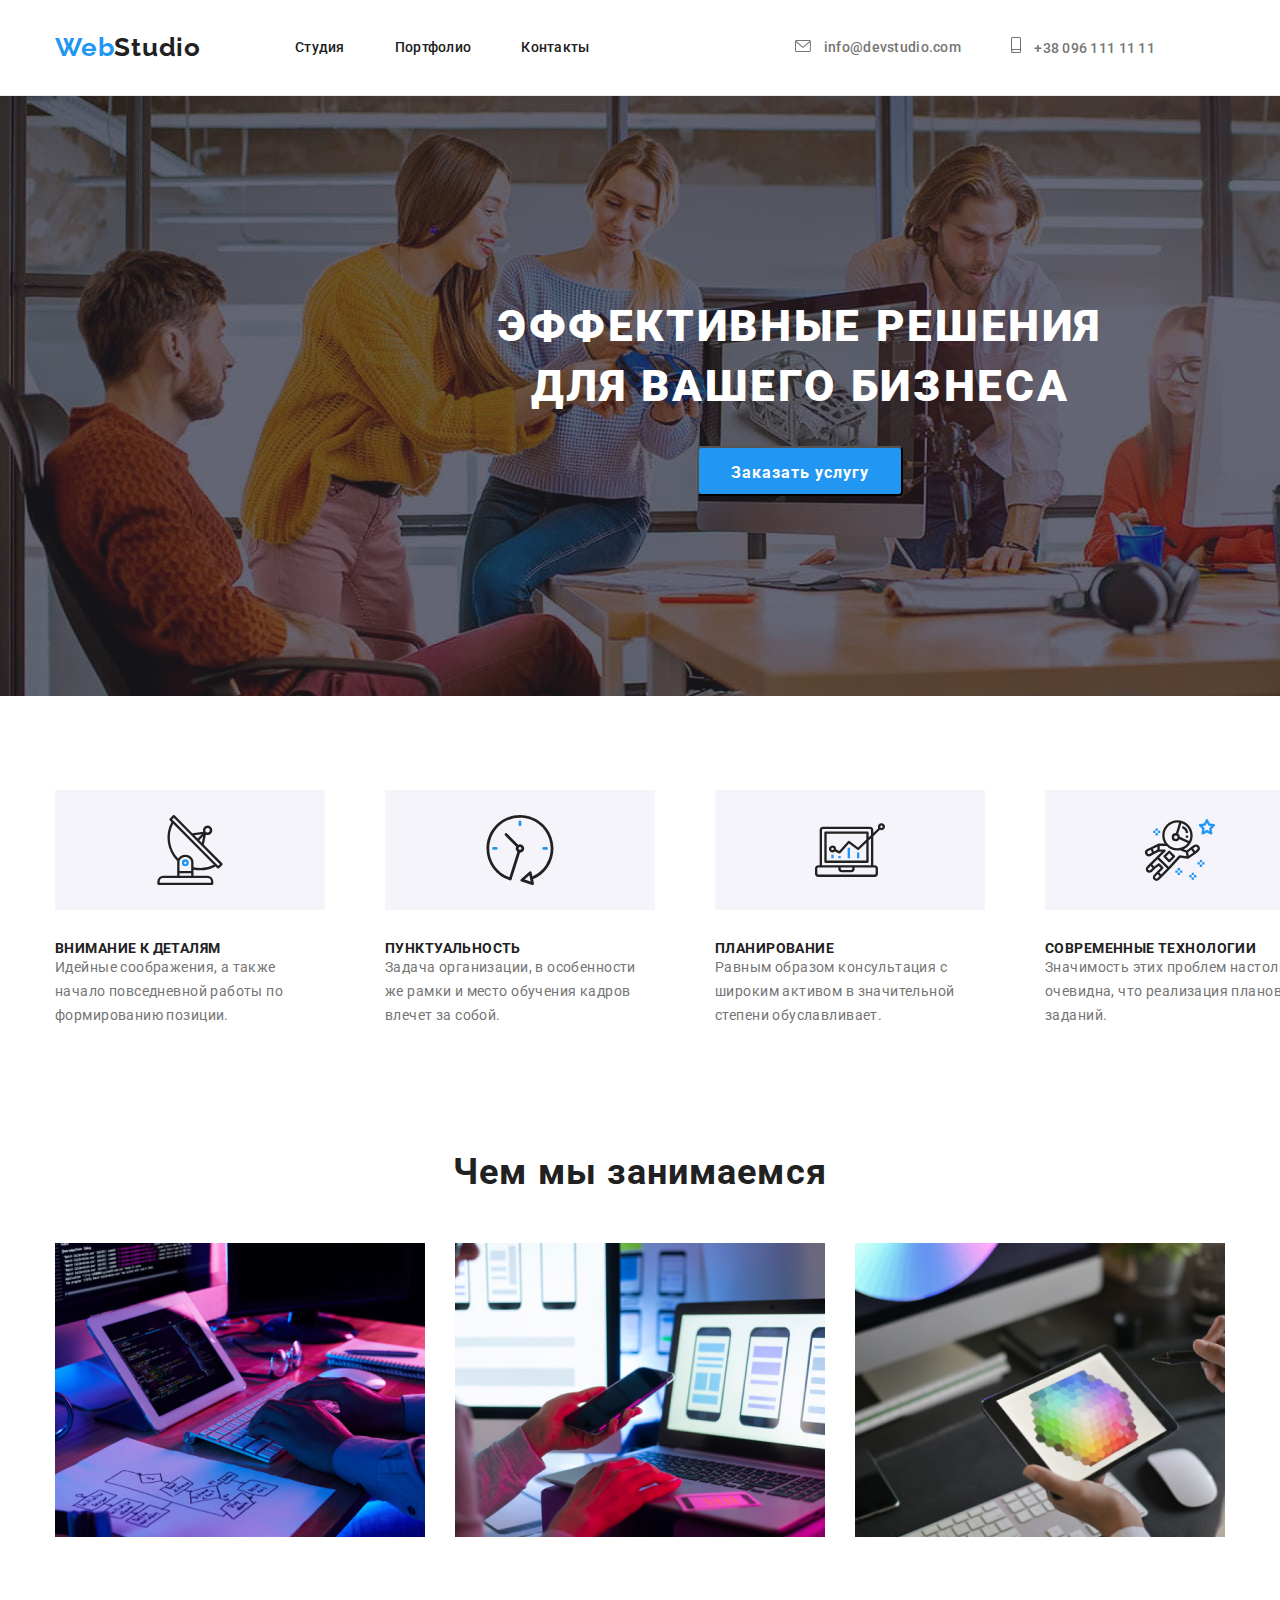
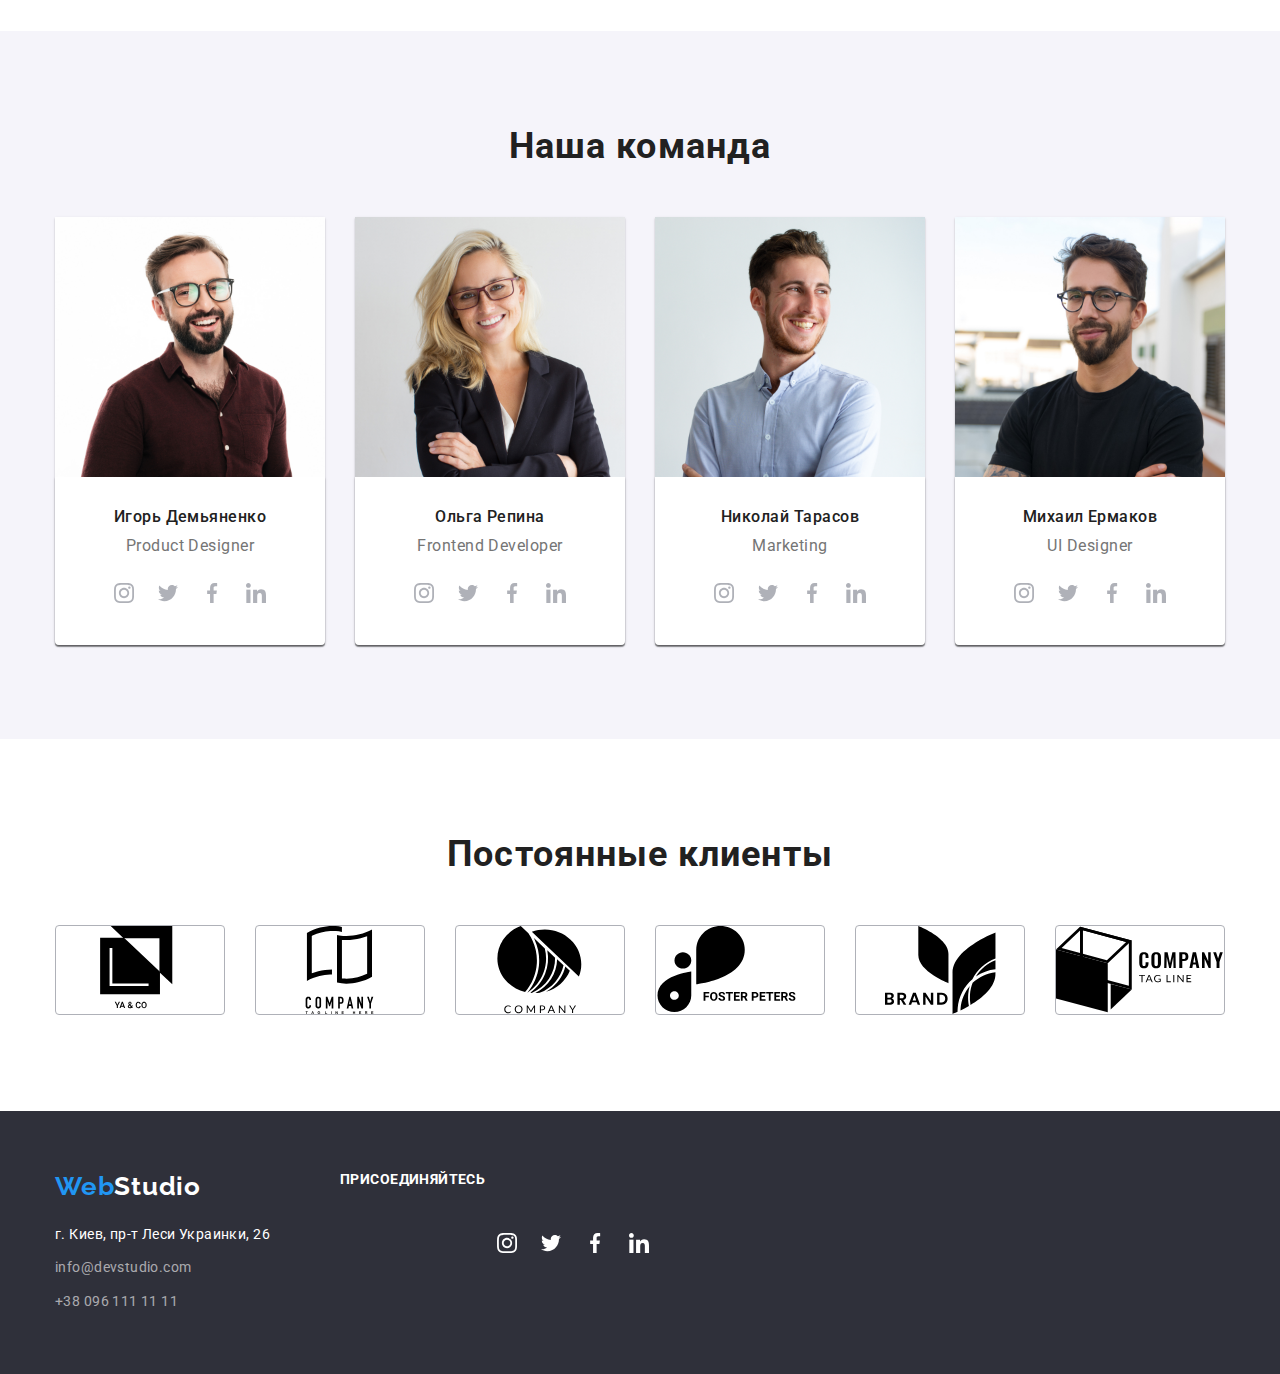
==== commit fea60fe0: "upd" ====
--- a/index.html
+++ b/index.html
@@ -390,37 +390,74 @@
     <!-- FOOTER -->
     <footer class="footer">
       <div class="container">
-        <a
-          class="logo link"
-          href="./index.html"
-          aria-label="логотип вэб студиа"
-          lang="en"
-        >
-          <span class="logo-first">Web</span
-          ><span class="logo-foot-second">Studio</span>
-        </a>
-        <address class="address">
-          <ul class="address-list-footer list">
-            <li class="adress-list-item">
-              <a
-                class="address-list-link link"
-                target="_blank"
-                href="https://goo.gl/maps/9VeZTKKHiptrLCxo6"
-                >г. Киев, пр-т Леси Украинки, 26</a
-              >
-            </li>
-            <li class="adress-list-item">
-              <a class="footer-mail-link link" href="mailto:info@devstudio.com"
-                >info@devstudio.com</a
-              >
-            </li>
-            <li class="adress-list-item">
-              <a class="footer-tel-link link" href="tel:380961111111"
-                >+38 096 111 11 11</a
-              >
-            </li>
-          </ul>
-        </address>
+        <div class="footer-address">
+          <a
+            class="logo link"
+            href="./index.html"
+            aria-label="логотип вэб студиа"
+            lang="en"
+          >
+            <span class="logo-first">Web</span
+            ><span class="logo-foot-second">Studio</span>
+          </a>
+          <address class="address">
+            <ul class="address-list-footer list">
+              <li class="adress-list-item">
+                <a
+                  class="address-list-link link"
+                  target="_blank"
+                  href="https://goo.gl/maps/9VeZTKKHiptrLCxo6"
+                  >г. Киев, пр-т Леси Украинки, 26</a
+                >
+              </li>
+              <li class="adress-list-item">
+                <a
+                  class="footer-mail-link link"
+                  href="mailto:info@devstudio.com"
+                  >info@devstudio.com</a
+                >
+              </li>
+              <li class="adress-list-item">
+                <a class="footer-tel-link link" href="tel:380961111111"
+                  >+38 096 111 11 11</a
+                >
+              </li>
+            </ul>
+          </address>
+        </div>
+        <div class="footer-social">
+          <p class="footer-text-item">Присоединяйтесь</p>
+          <ul class="footer-social-list list">
+            <li class="footer-social-list-item">
+              <a class="footer-social-list-item-link link" href="">
+                <svg width="20px" height="20px" class="social-link">
+                  <use href="./images/sprite.svg#icon-instagram"></use>
+                </svg>
+              </a>
+            </li>
+            <li class="footer-social-list-item">
+              <a class="footer-social-list-item-link link" href="">
+                <svg width="20px" height="20px" class="social-link">
+                  <use href="./images/sprite.svg#icon-twitter"></use>
+                </svg>
+              </a>
+            </li>
+            <li class="footer-social-list-item">
+              <a class="footer-social-list-item-link link" href="">
+                <svg width="20px" height="20px" class="social-link">
+                  <use href="./images/sprite.svg#icon-facebook"></use>
+                </svg>
+              </a>
+            </li>
+            <li class="footer-social-list-item">
+              <a class="footer-social-list-item-link link" href="">
+                <svg width="20px" height="20px" class="social-link">
+                  <use href="./images/sprite.svg#icon-linkedin"></use>
+                </svg>
+              </a>
+            </li>
+          </ul>
+        </div>
       </div>
     </footer>
   </body>
--- a/css/styles.css
+++ b/css/styles.css
@@ -423,6 +423,14 @@
   justify-content: space-between;
 }
 
+.client-logo {
+  width: 170px;
+  height: 90px;
+  border: 1px solid #afb1b8;
+  box-sizing: border-box;
+  border-radius: 4px;
+}
+
 .client-logo:hover {
   fill: var(--accent-color);
 }
@@ -434,6 +442,11 @@
 
 .footer .container {
   padding: 60px 15px;
+  display: flex;
+}
+
+.address {
+  margin-right: 70px;
 }
 
 .adress-list-item {
@@ -474,6 +487,44 @@
 .logo-foot-second {
   color: var(--secondary-title-color);
 }
+
+.footer-social {
+  display: flex;
+}
+
+.footer-text-item {
+  font-weight: 700;
+  font-size: 14px;
+  line-height: 16px;
+  letter-spacing: 0.03em;
+  text-transform: uppercase;
+
+  color: var(--secondary-title-color);
+}
+
+.footer-social-list {
+  display: flex;
+  align-items: center;
+  justify-content: center;
+}
+
+.footer-social-list-item-link {
+  display: flex;
+  align-items: center;
+  justify-content: center;
+  width: 44px;
+  height: 44px;
+  border-radius: 50%;
+}
+
+.footer .social-link {
+  fill: var(--secondary-title-color);
+}
+
+.footer-social-list-item-link:hover {
+  background-color: var(--accent-color);
+}
+
 /*==============  END FOOTER ==============*/
 
 /*++++++++++++++++ PORTFOLIO +++++++++++++++++*/
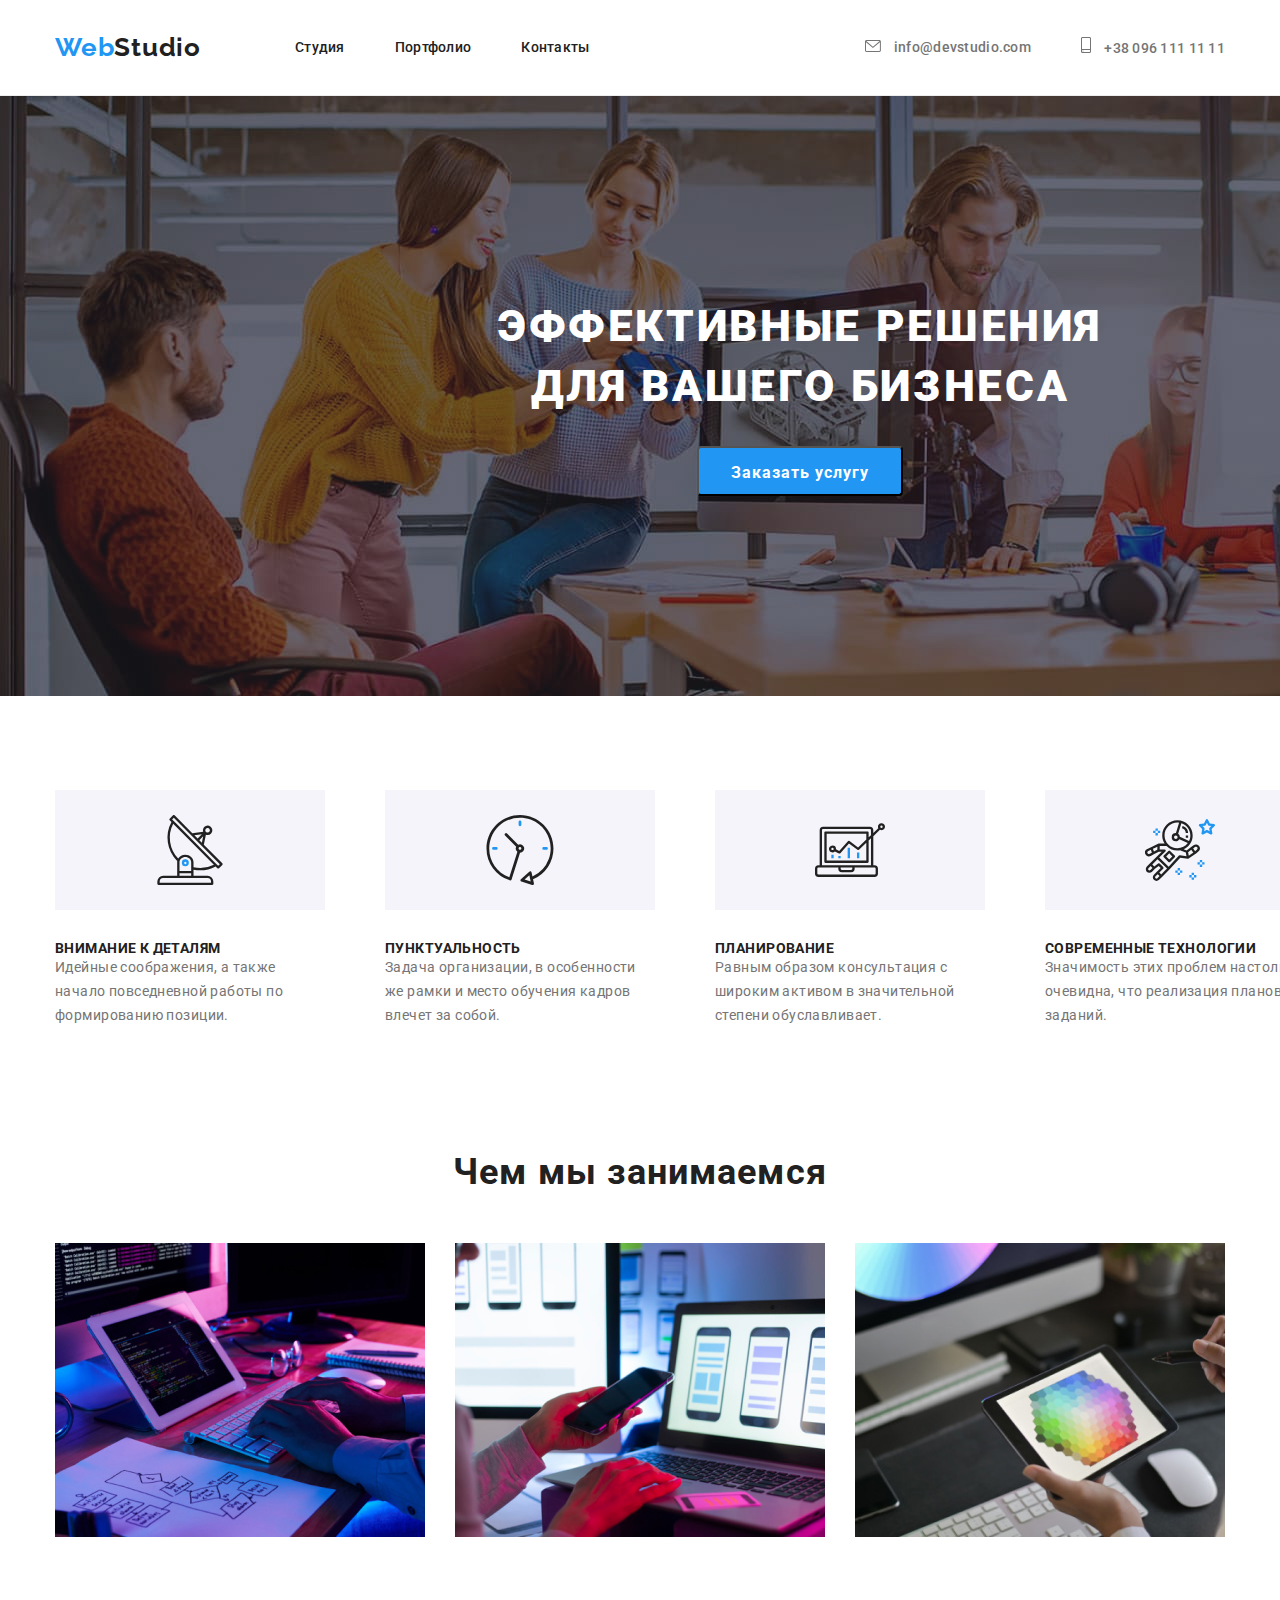
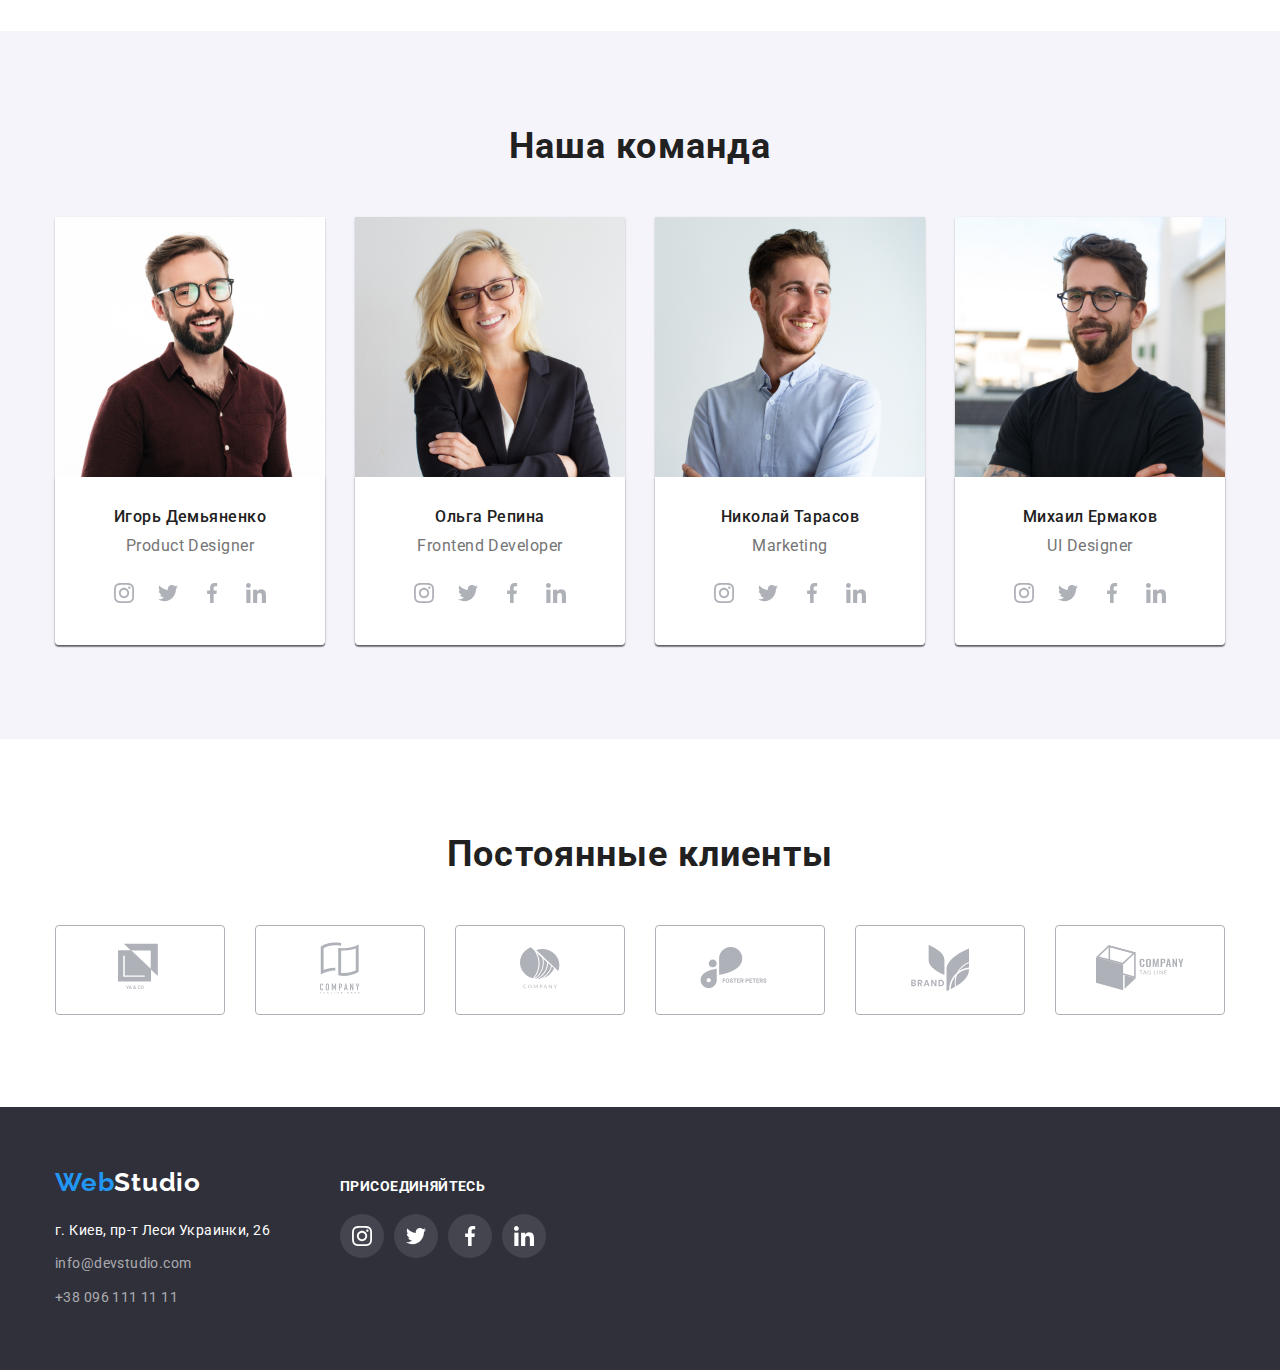
==== commit 03d01598: "upd" ====
--- a/index.html
+++ b/index.html
@@ -335,6 +335,7 @@
           </ul>
         </div>
       </section>
+
       <!---CLIENT-->
       <section class="client">
         <div class="container">
--- a/css/styles.css
+++ b/css/styles.css
@@ -146,7 +146,6 @@
 .address-list {
   display: flex;
   align-items: center;
-  justify-content: center;
 }
 
 .address-logo {
@@ -423,15 +422,26 @@
   justify-content: space-between;
 }
 
-.client-logo {
+.client-list-item {
+  display: flex;
+  align-items: center;
+  justify-content: center;
   width: 170px;
   height: 90px;
-  border: 1px solid #afb1b8;
+  border: 1px solid var(--link-color);
   box-sizing: border-box;
   border-radius: 4px;
 }
 
-.client-logo:hover {
+.client-logo {
+  fill: var(--link-color);
+}
+
+.client-list-item:hover {
+  border: 1px solid var(--accent-color);
+}
+
+.client-list-item:hover .client-logo {
   fill: var(--accent-color);
 }
 /*==============  END CLIENT ==============*/
@@ -443,9 +453,10 @@
 .footer .container {
   padding: 60px 15px;
   display: flex;
-}
-
-.address {
+  align-items: baseline;
+}
+
+.footer-address {
   margin-right: 70px;
 }
 
@@ -488,10 +499,6 @@
   color: var(--secondary-title-color);
 }
 
-.footer-social {
-  display: flex;
-}
-
 .footer-text-item {
   font-weight: 700;
   font-size: 14px;
@@ -504,8 +511,7 @@
 
 .footer-social-list {
   display: flex;
-  align-items: center;
-  justify-content: center;
+  margin-top: 20px;
 }
 
 .footer-social-list-item-link {
@@ -515,6 +521,11 @@
   width: 44px;
   height: 44px;
   border-radius: 50%;
+  background: rgba(255, 255, 255, 0.1);
+}
+
+.footer-social-list-item:not(:last-child) {
+  margin-right: 10px;
 }
 
 .footer .social-link {
@@ -589,6 +600,7 @@
   font-size: 16px;
   line-height: 30px;
   letter-spacing: 0.03em;
+  color: var(--primary-text-color);
 }
 
 .btn {
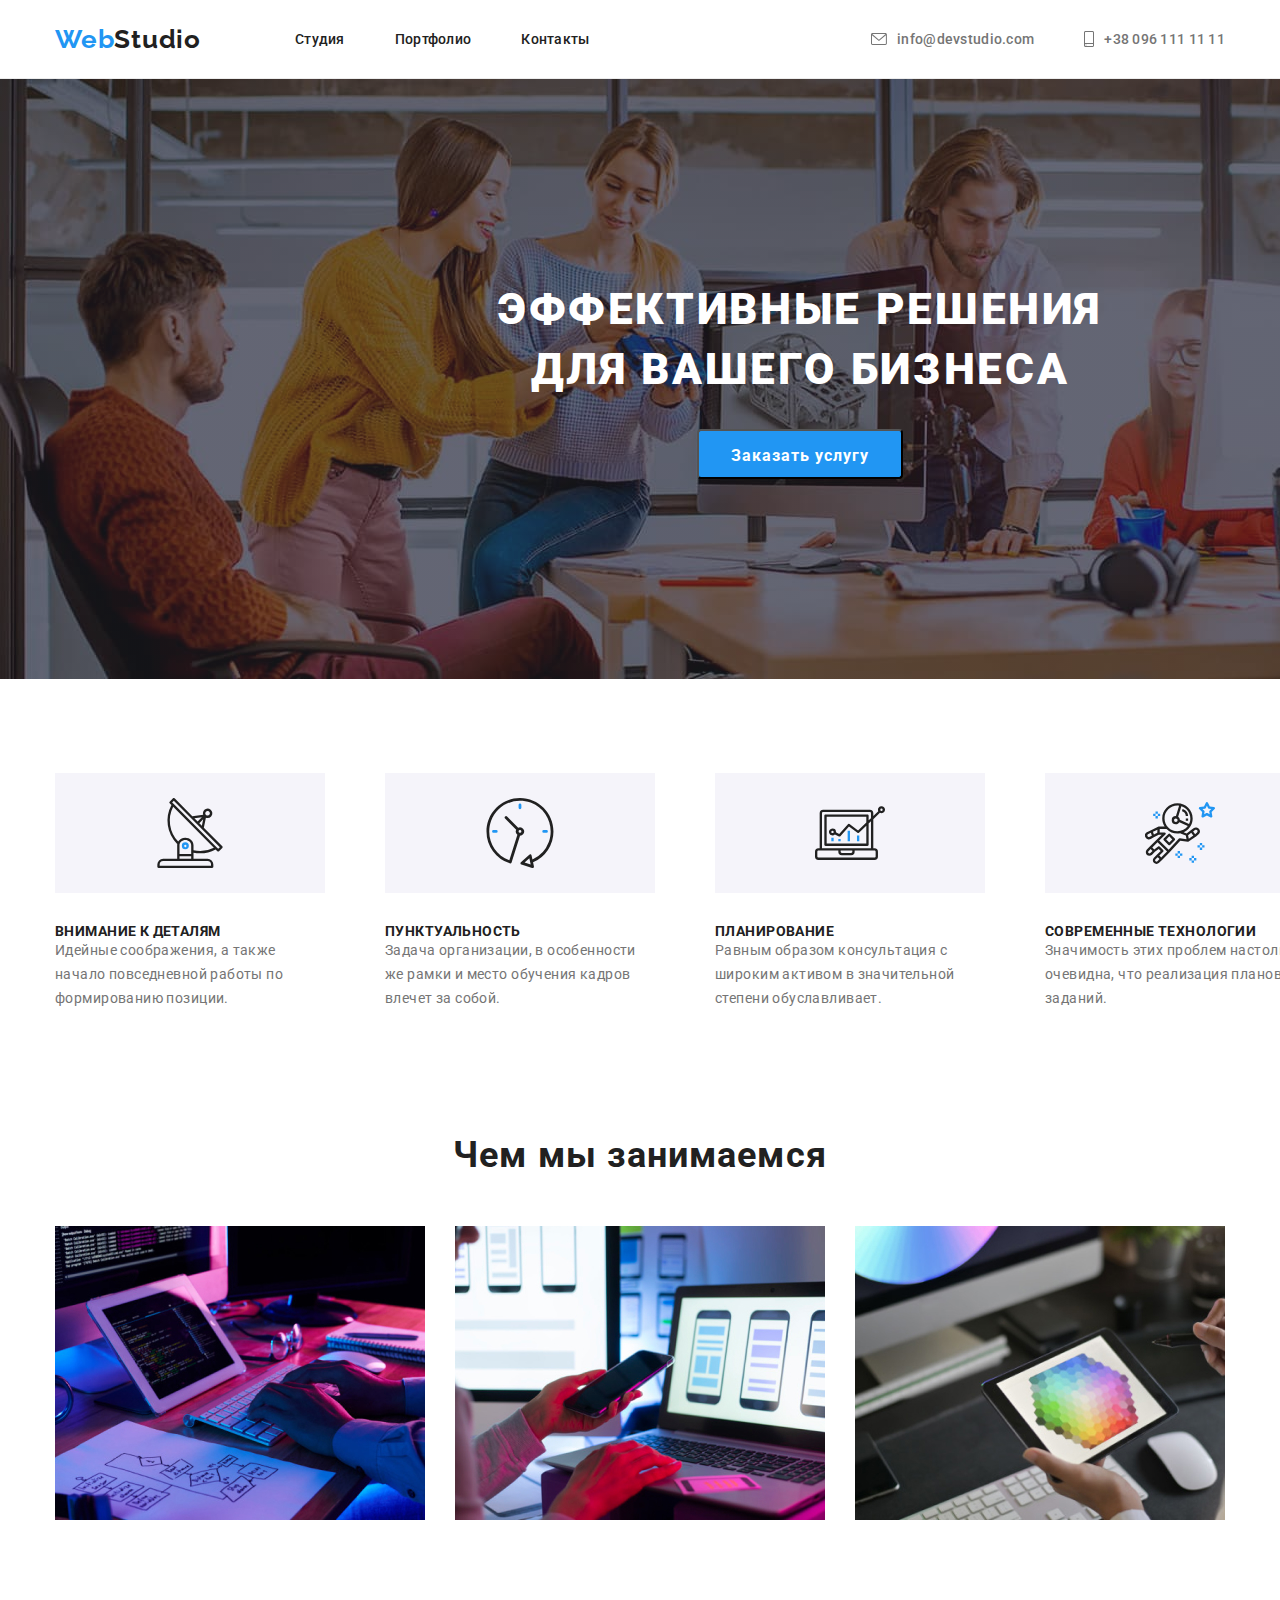
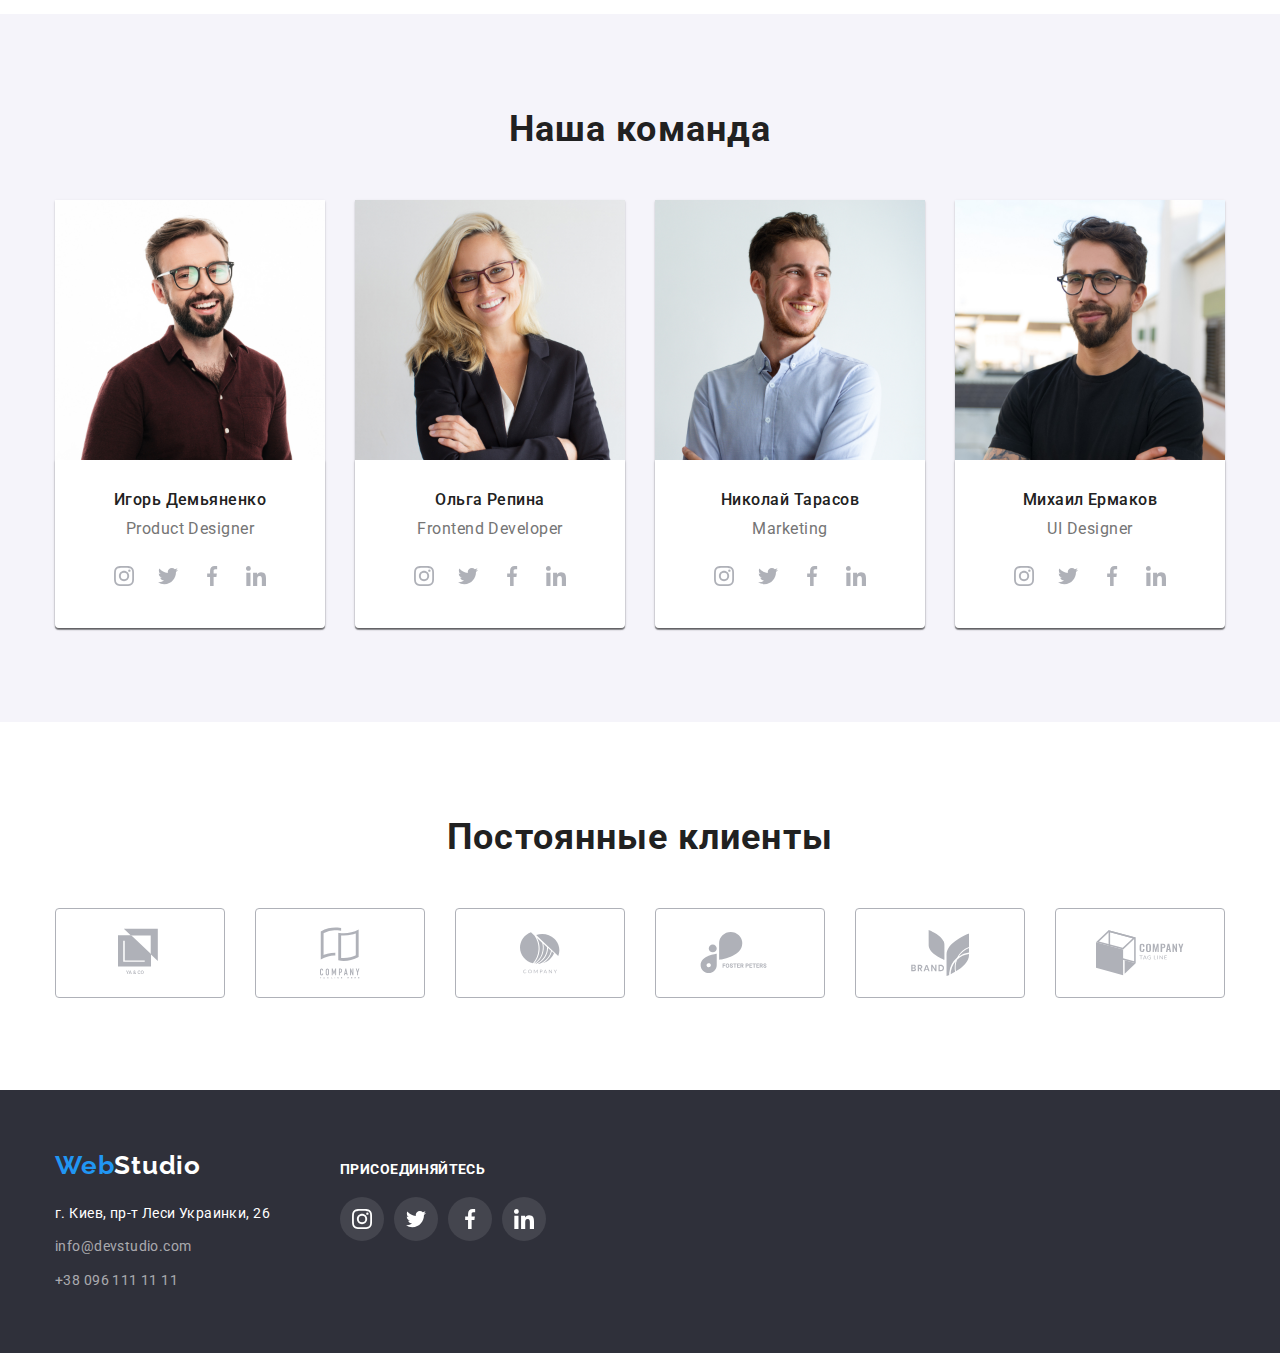
==== commit 11a50e1d: "upd fo hw" ====
--- a/index.html
+++ b/index.html
@@ -51,7 +51,7 @@
             <li class="address-list-item">
               <a class="header-mail-link link" href="mailto:info@devstudio.com">
                 <svg width="16px" height="12px" class="address-logo">
-                  <use href="./images/sprite.svg#icon-email"></use>
+                  <use href="./images/sprite.svg#email"></use>
                 </svg>
                 info@devstudio.com
               </a>
@@ -59,7 +59,7 @@
             <li class="address-list-item">
               <a class="header-tel-link link" href="tel:380961111111">
                 <svg width="10px" height="16px" class="address-logo">
-                  <use href="./images/sprite.svg#icon-smartphone"></use>
+                  <use href="./images/sprite.svg#smartphone"></use>
                 </svg>
                 +38 096 111 11 11
               </a>
@@ -175,28 +175,28 @@
                   <li class="team-social-list-item">
                     <a class="team-social-list-item-link link" href="">
                       <svg width="20px" height="20px" class="social-link">
-                        <use href="./images/sprite.svg#icon-instagram"></use>
-                      </svg>
-                    </a>
-                  </li>
-                  <li class="team-social-list-item">
-                    <a class="team-social-list-item-link link" href="">
-                      <svg width="20px" height="20px" class="social-link">
-                        <use href="./images/sprite.svg#icon-twitter"></use>
-                      </svg>
-                    </a>
-                  </li>
-                  <li class="team-social-list-item">
-                    <a class="team-social-list-item-link link" href="">
-                      <svg width="20px" height="20px" class="social-link">
-                        <use href="./images/sprite.svg#icon-facebook"></use>
-                      </svg>
-                    </a>
-                  </li>
-                  <li class="team-social-list-item">
-                    <a class="team-social-list-item-link link" href="">
-                      <svg width="20px" height="20px" class="social-link">
-                        <use href="./images/sprite.svg#icon-linkedin"></use>
+                        <use href="./images/sprite.svg#instagram"></use>
+                      </svg>
+                    </a>
+                  </li>
+                  <li class="team-social-list-item">
+                    <a class="team-social-list-item-link link" href="">
+                      <svg width="20px" height="20px" class="social-link">
+                        <use href="./images/sprite.svg#twitter"></use>
+                      </svg>
+                    </a>
+                  </li>
+                  <li class="team-social-list-item">
+                    <a class="team-social-list-item-link link" href="">
+                      <svg width="20px" height="20px" class="social-link">
+                        <use href="./images/sprite.svg#facebook"></use>
+                      </svg>
+                    </a>
+                  </li>
+                  <li class="team-social-list-item">
+                    <a class="team-social-list-item-link link" href="">
+                      <svg width="20px" height="20px" class="social-link">
+                        <use href="./images/sprite.svg#linkedin"></use>
                       </svg>
                     </a>
                   </li>
@@ -218,28 +218,28 @@
                   <li class="team-social-list-item">
                     <a class="team-social-list-item-link link" href="">
                       <svg width="20px" height="20px" class="social-link">
-                        <use href="./images/sprite.svg#icon-instagram"></use>
-                      </svg>
-                    </a>
-                  </li>
-                  <li class="team-social-list-item">
-                    <a class="team-social-list-item-link link" href="">
-                      <svg width="20px" height="20px" class="social-link">
-                        <use href="./images/sprite.svg#icon-twitter"></use>
-                      </svg>
-                    </a>
-                  </li>
-                  <li class="team-social-list-item">
-                    <a class="team-social-list-item-link link" href="">
-                      <svg width="20px" height="20px" class="social-link">
-                        <use href="./images/sprite.svg#icon-facebook"></use>
-                      </svg>
-                    </a>
-                  </li>
-                  <li class="team-social-list-item">
-                    <a class="team-social-list-item-link link" href="">
-                      <svg width="20px" height="20px" class="social-link">
-                        <use href="./images/sprite.svg#icon-linkedin"></use>
+                        <use href="./images/sprite.svg#instagram"></use>
+                      </svg>
+                    </a>
+                  </li>
+                  <li class="team-social-list-item">
+                    <a class="team-social-list-item-link link" href="">
+                      <svg width="20px" height="20px" class="social-link">
+                        <use href="./images/sprite.svg#twitter"></use>
+                      </svg>
+                    </a>
+                  </li>
+                  <li class="team-social-list-item">
+                    <a class="team-social-list-item-link link" href="">
+                      <svg width="20px" height="20px" class="social-link">
+                        <use href="./images/sprite.svg#facebook"></use>
+                      </svg>
+                    </a>
+                  </li>
+                  <li class="team-social-list-item">
+                    <a class="team-social-list-item-link link" href="">
+                      <svg width="20px" height="20px" class="social-link">
+                        <use href="./images/sprite.svg#linkedin"></use>
                       </svg>
                     </a>
                   </li>
@@ -261,28 +261,28 @@
                   <li class="team-social-list-item">
                     <a class="team-social-list-item-link link" href="">
                       <svg width="20px" height="20px" class="social-link">
-                        <use href="./images/sprite.svg#icon-instagram"></use>
-                      </svg>
-                    </a>
-                  </li>
-                  <li class="team-social-list-item">
-                    <a class="team-social-list-item-link link" href="">
-                      <svg width="20px" height="20px" class="social-link">
-                        <use href="./images/sprite.svg#icon-twitter"></use>
-                      </svg>
-                    </a>
-                  </li>
-                  <li class="team-social-list-item">
-                    <a class="team-social-list-item-link link" href="">
-                      <svg width="20px" height="20px" class="social-link">
-                        <use href="./images/sprite.svg#icon-facebook"></use>
-                      </svg>
-                    </a>
-                  </li>
-                  <li class="team-social-list-item">
-                    <a class="team-social-list-item-link link" href="">
-                      <svg width="20px" height="20px" class="social-link">
-                        <use href="./images/sprite.svg#icon-linkedin"></use>
+                        <use href="./images/sprite.svg#instagram"></use>
+                      </svg>
+                    </a>
+                  </li>
+                  <li class="team-social-list-item">
+                    <a class="team-social-list-item-link link" href="">
+                      <svg width="20px" height="20px" class="social-link">
+                        <use href="./images/sprite.svg#twitter"></use>
+                      </svg>
+                    </a>
+                  </li>
+                  <li class="team-social-list-item">
+                    <a class="team-social-list-item-link link" href="">
+                      <svg width="20px" height="20px" class="social-link">
+                        <use href="./images/sprite.svg#facebook"></use>
+                      </svg>
+                    </a>
+                  </li>
+                  <li class="team-social-list-item">
+                    <a class="team-social-list-item-link link" href="">
+                      <svg width="20px" height="20px" class="social-link">
+                        <use href="./images/sprite.svg#linkedin"></use>
                       </svg>
                     </a>
                   </li>
@@ -304,28 +304,28 @@
                   <li class="team-social-list-item">
                     <a class="team-social-list-item-link link" href="">
                       <svg width="20px" height="20px" class="social-link">
-                        <use href="./images/sprite.svg#icon-instagram"></use>
-                      </svg>
-                    </a>
-                  </li>
-                  <li class="team-social-list-item">
-                    <a class="team-social-list-item-link link" href="">
-                      <svg width="20px" height="20px" class="social-link">
-                        <use href="./images/sprite.svg#icon-twitter"></use>
-                      </svg>
-                    </a>
-                  </li>
-                  <li class="team-social-list-item">
-                    <a class="team-social-list-item-link link" href="">
-                      <svg width="20px" height="20px" class="social-link">
-                        <use href="./images/sprite.svg#icon-facebook"></use>
-                      </svg>
-                    </a>
-                  </li>
-                  <li class="team-social-list-item">
-                    <a class="team-social-list-item-link link" href="">
-                      <svg width="20px" height="20px" class="social-link">
-                        <use href="./images/sprite.svg#icon-linkedin"></use>
+                        <use href="./images/sprite.svg#instagram"></use>
+                      </svg>
+                    </a>
+                  </li>
+                  <li class="team-social-list-item">
+                    <a class="team-social-list-item-link link" href="">
+                      <svg width="20px" height="20px" class="social-link">
+                        <use href="./images/sprite.svg#twitter"></use>
+                      </svg>
+                    </a>
+                  </li>
+                  <li class="team-social-list-item">
+                    <a class="team-social-list-item-link link" href="">
+                      <svg width="20px" height="20px" class="social-link">
+                        <use href="./images/sprite.svg#facebook"></use>
+                      </svg>
+                    </a>
+                  </li>
+                  <li class="team-social-list-item">
+                    <a class="team-social-list-item-link link" href="">
+                      <svg width="20px" height="20px" class="social-link">
+                        <use href="./images/sprite.svg#linkedin"></use>
                       </svg>
                     </a>
                   </li>
@@ -344,42 +344,42 @@
             <li class="client-list-item">
               <a class="client-list-item-link link" href="">
                 <svg width="44px" height="50px" class="client-logo">
-                  <use href="./images/sprite.svg#icon-logo1"></use>
+                  <use href="./images/sprite.svg#logo1"></use>
                 </svg>
               </a>
             </li>
             <li class="client-list-item">
               <a class="client-list-item-link link" href="">
                 <svg width="40px" height="52px" class="client-logo">
-                  <use href="./images/sprite.svg#icon-logo2"></use>
+                  <use href="./images/sprite.svg#logo2"></use>
                 </svg>
               </a>
             </li>
             <li class="client-list-item">
               <a class="client-list-item-link link" href="">
                 <svg width="40px" height="42px" class="client-logo">
-                  <use href="./images/sprite.svg#icon-logo3"></use>
+                  <use href="./images/sprite.svg#logo3"></use>
                 </svg>
               </a>
             </li>
             <li class="client-list-item">
               <a class="client-list-item-link link" href="">
                 <svg width="80px" height="42px" class="client-logo">
-                  <use href="./images/sprite.svg#icon-logo4"></use>
+                  <use href="./images/sprite.svg#logo4"></use>
                 </svg>
               </a>
             </li>
             <li class="client-list-item">
               <a class="client-list-item-link link" href="">
                 <svg width="60px" height="46px" class="client-logo">
-                  <use href="./images/sprite.svg#icon-logo5"></use>
+                  <use href="./images/sprite.svg#logo5"></use>
                 </svg>
               </a>
             </li>
             <li class="client-list-item">
               <a class="client-list-item-link link" href="">
                 <svg width="88px" height="46px" class="client-logo">
-                  <use href="./images/sprite.svg#icon-logo6"></use>
+                  <use href="./images/sprite.svg#logo6"></use>
                 </svg>
               </a>
             </li>
@@ -432,28 +432,28 @@
             <li class="footer-social-list-item">
               <a class="footer-social-list-item-link link" href="">
                 <svg width="20px" height="20px" class="social-link">
-                  <use href="./images/sprite.svg#icon-instagram"></use>
+                  <use href="./images/sprite.svg#instagram"></use>
                 </svg>
               </a>
             </li>
             <li class="footer-social-list-item">
               <a class="footer-social-list-item-link link" href="">
                 <svg width="20px" height="20px" class="social-link">
-                  <use href="./images/sprite.svg#icon-twitter"></use>
+                  <use href="./images/sprite.svg#twitter"></use>
                 </svg>
               </a>
             </li>
             <li class="footer-social-list-item">
               <a class="footer-social-list-item-link link" href="">
                 <svg width="20px" height="20px" class="social-link">
-                  <use href="./images/sprite.svg#icon-facebook"></use>
+                  <use href="./images/sprite.svg#facebook"></use>
                 </svg>
               </a>
             </li>
             <li class="footer-social-list-item">
               <a class="footer-social-list-item-link link" href="">
                 <svg width="20px" height="20px" class="social-link">
-                  <use href="./images/sprite.svg#icon-linkedin"></use>
+                  <use href="./images/sprite.svg#linkedin"></use>
                 </svg>
               </a>
             </li>
--- a/css/styles.css
+++ b/css/styles.css
@@ -98,7 +98,7 @@
 /*==============  HEADER  ==============*/
 
 .header {
-  padding: 32px 0;
+  padding-top: 32px 0;
   border-bottom: 1px solid #ececec;
 }
 
@@ -133,7 +133,7 @@
 }
 
 .navigation-list-item-link {
-  padding: 32px 0;
+  padding-top: 32px;
 
   color: var(--title-text-color);
 
@@ -154,7 +154,9 @@
 }
 .header-mail-link,
 .header-tel-link {
-  padding: 32px 0;
+  display: flex;
+  align-items: center;
+  padding: 31px 0;
 
   color: var(--primary-text-color);
 
@@ -397,14 +399,16 @@
   border-radius: 50%;
 }
 
-.team-social-list-item-link:hover {
+.team-social-list-item-link:hover,
+.team-social-list-item-link:focus {
   background-color: var(--accent-color);
 }
 
 .social-link {
   fill: var(--link-color);
 }
-.team-social-list-item-link:hover .social-link {
+.team-social-list-item-link:hover .social-link,
+.team-social-list-item-link:focus .social-link {
   fill: var(--secondary-bg-color);
 }
 
@@ -422,7 +426,7 @@
   justify-content: space-between;
 }
 
-.client-list-item {
+.client-list-item-link {
   display: flex;
   align-items: center;
   justify-content: center;
@@ -437,11 +441,13 @@
   fill: var(--link-color);
 }
 
-.client-list-item:hover {
+.client-list-item-link:hover,
+.client-list-item-link:focus {
   border: 1px solid var(--accent-color);
 }
 
-.client-list-item:hover .client-logo {
+.client-list-item-link:hover .client-logo,
+.client-list-item-link:focus .client-logo {
   fill: var(--accent-color);
 }
 /*==============  END CLIENT ==============*/
@@ -532,7 +538,8 @@
   fill: var(--secondary-title-color);
 }
 
-.footer-social-list-item-link:hover {
+.footer-social-list-item-link:hover,
+.footer-social-list-item-link:focus {
   background-color: var(--accent-color);
 }
 
